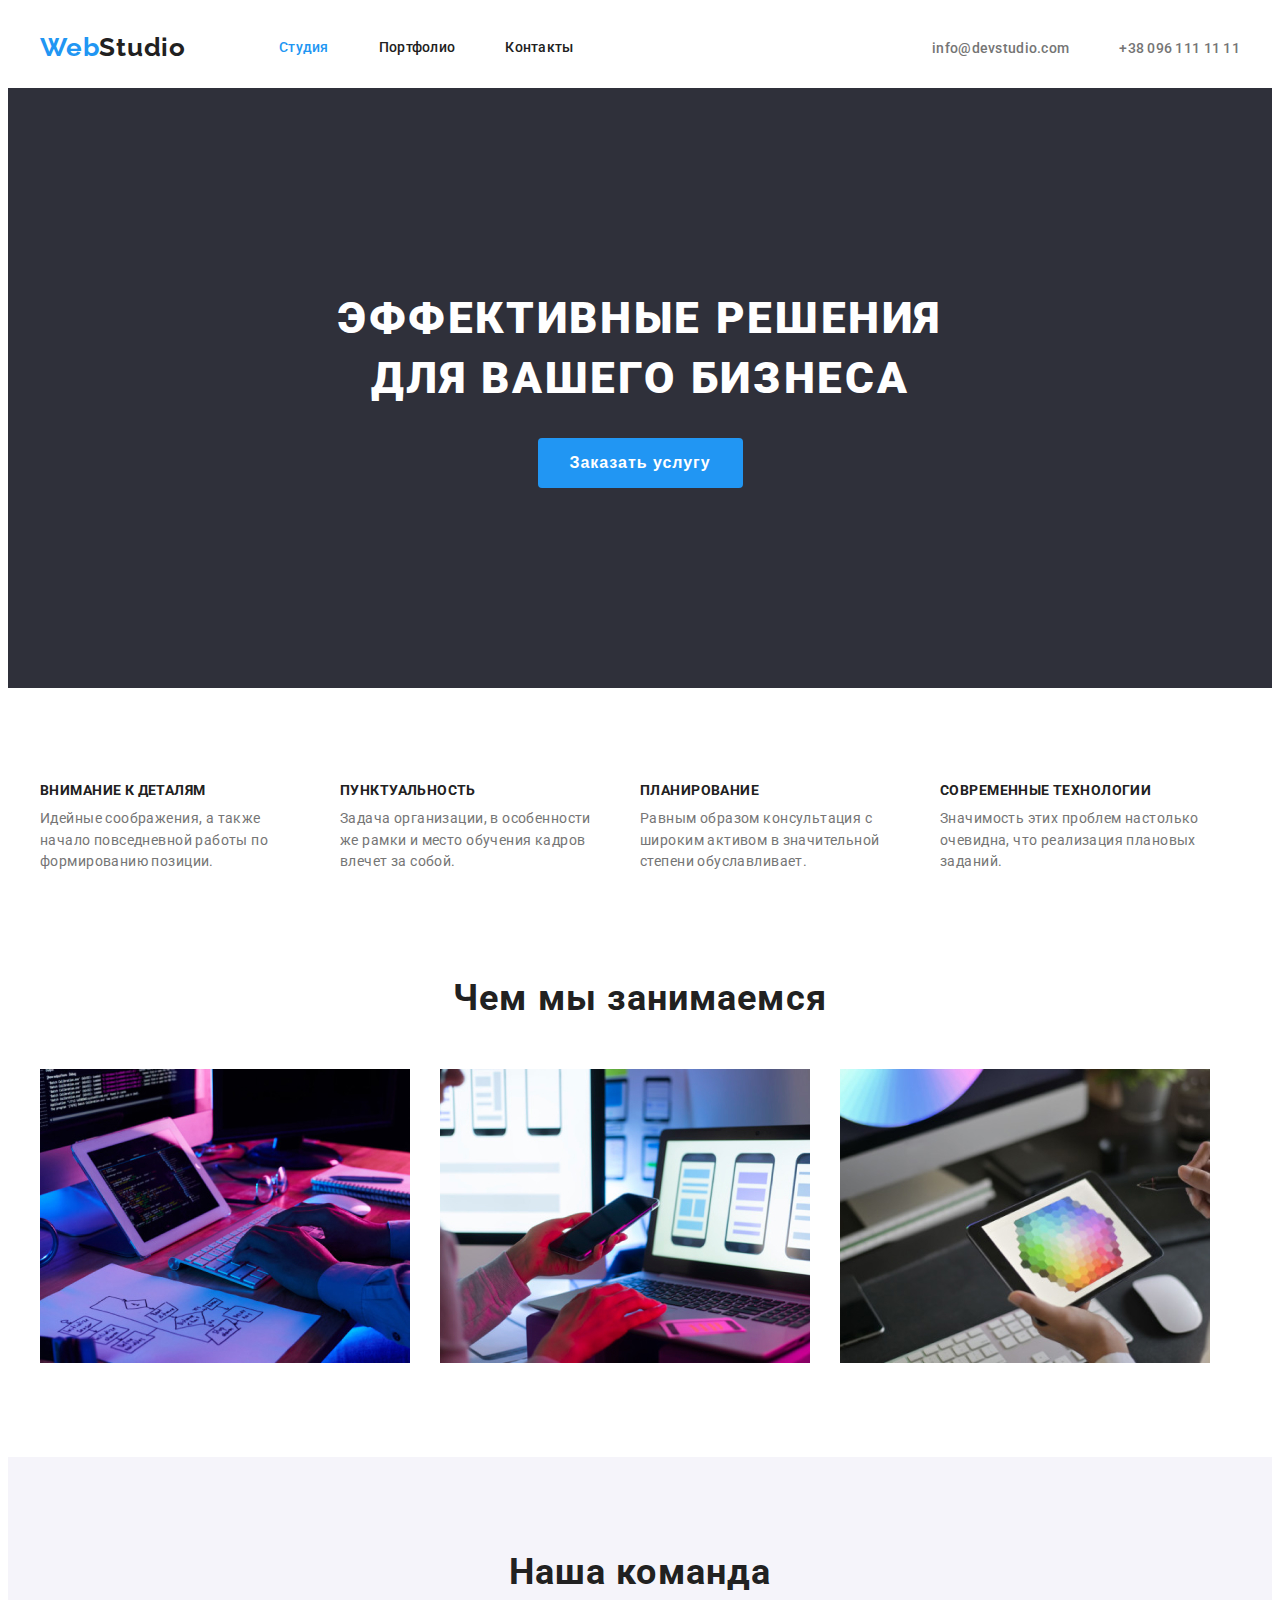
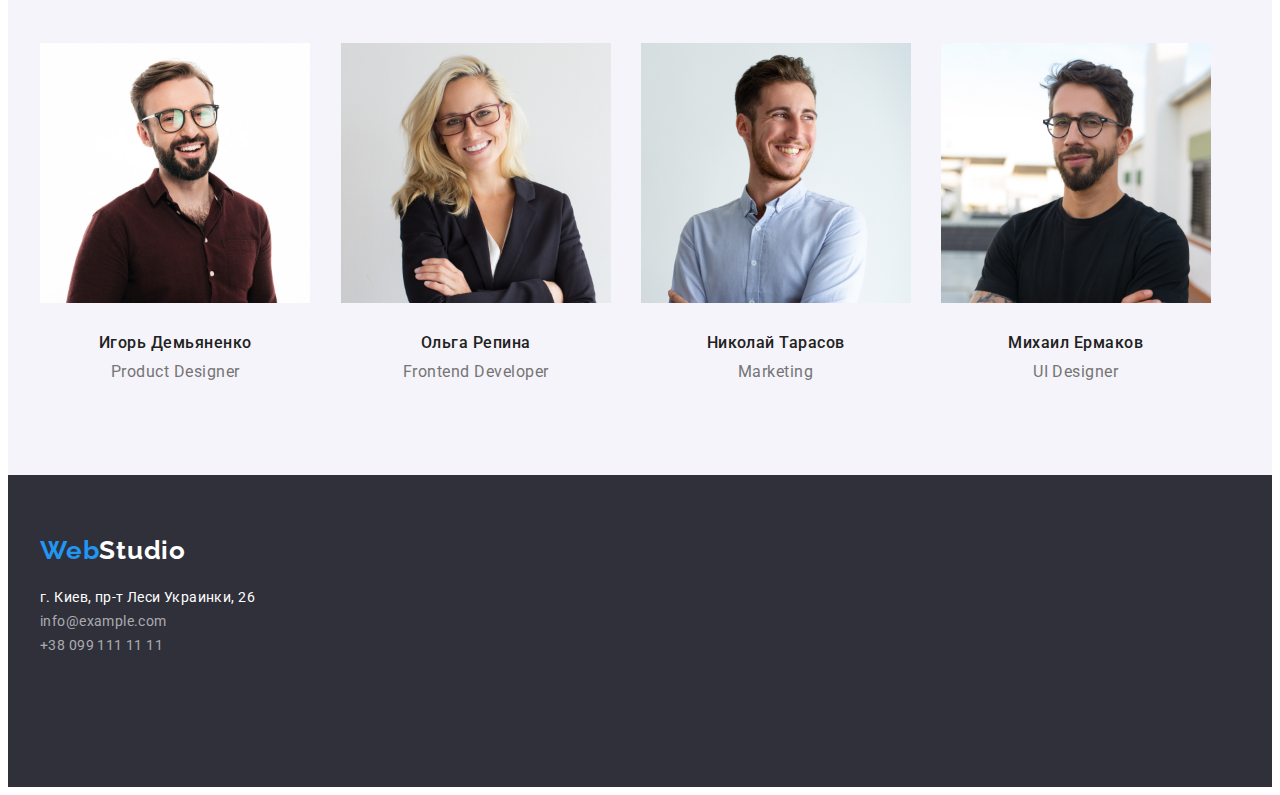
==== index.html @ c2d35699 "Файлы 3 работы" ====
<!DOCTYPE html>
<html lang="ru">
<head>
    <meta charset="UTF-8">
    <meta name="viewport" content="width=device-width, initial-scale=1.0">
    <title>Web-Studio</title>
    <link rel="preconnect" href="https://fonts.gstatic.com">
    <link href="https://fonts.googleapis.com/css2?family=Raleway:wght@700&family=Roboto:wght@400;500;700;900&display=swap"
        rel="stylesheet">
    <link rel="stylesheet" href="https://cdnjs.cloudflare.com/ajax/libs/modern-normalize/1.0.0/modern-normalize.min.css"
            integrity="sha512-ISS7cAi1PEhQ8jnbJpJZMd29NlhNj4AWYyLOSp2CE/CsHxTCu+r+t0D2yoJudVrd0/8fTVPUVDzY5Tvli75u/g=="
            crossorigin="anonymous" />
        <link rel="stylesheet" href="./css/common.css">
    <link rel="stylesheet" href="./css/styles.css"/>
    </head>
<body>
    <!--Шапка-->
    <header class="header" >       
        <div class="container">
            <nav class="navigation">
                <a class="logo-color" href="./index.html">Web<span class="logo-header">Studio</span>
                </a>
                <ul class="site-nav list">
                    <li class="site-nav-item">
                        <a href="./index.html" class="site-nav-link current">Студия</a></li>
                    <li class="site-nav-item">
                        <a href="./portfolio.html" class="site-nav-link">Портфолио</a></li>
                    <li class="site-nav-item">
                        <a href="#" class="site-nav-link">Контакты</a></li>
                </ul>
                <ul class="contacts list">
                    <li class="contact-item"><a class="contacts-mail" href="mailto:info@devstudio.com">info@devstudio.com</a></li>
                    <li class="contact-item"><a class="contacts-tel" href="tel:+380961111111">+38 096 111 11 11</a></li>
                </ul>
            </nav>
        </div>
    </header>
    <main>
    <!--Герой-->
    <section class="hero">
        <div class="container">
        <h1 class="hero-title">Эффективные решения для вашего бизнеса</h1>
        <button class="hero-button">Заказать услугу</button>
        </div>
            </section>
            <!--Особенности-->
           <section class="features">
                <div class="container">
                <ul class="features-items list">
                    <li class="features-items-link">
                        <h2 class="features-link-title">Внимание к деталям</h2>                        
                        <p class="features-link-text">Идейные соображения, а также начало повседневной работы по формированию позиции.</p>
                    </li>
                    <li class="features-items-link">
                        <h2 class="features-link-title">Пунктуальность</h2>
                        <p class="features-link-text">Задача организации, в особенности же рамки и место обучения кадров влечет за собой.</p>
                    </li>
                    <li class="features-items-link">
                        <h2 class="features-link-title">Планирование</h2>
                        <p class="features-link-text">Равным образом консультация с широким активом в значительной степени обуславливает.</p>
                    </li>
                    <li class="features-items-link">
                        <h2 class="features-link-title">Современные технологии</h2>
                        <p class="features-link-text">Значимость этих проблем настолько очевидна, что реализация плановых заданий.</p>
                    </li>
                </ul>
                </div>
           </section>
           <!--Чем занимаемся-->
           <section class="work">
            <div class="container">
            <h3 class="work-title">Чем мы занимаемся</h3>
            <ul class="work-items list">
                <li class="work-link">
                    <img src="./images/comp1.jpg" alt="Создание сайтов" width="370" height="294"></li>
                <li class="work-link">
                    <img src="./images/comp2.jpg" alt="Разработка мобильных приложений" width="370" height="294"></li>
                <li class="work-link">
                    <img src="./images/comp3.jpg" alt="Дизайн сайтов" width="370" height="294"></li>
            </ul>
            </div>
           </section>
           <!--Наша команда-->
           <section class="team">
            <div class="container">
               <h3 class="team-title">Наша команда</h3>
               <ul class="team-items list">
                   <li class="team-link">
                       <img src="./images/product-designer.jpg" alt="Игорь Демьяненко" width="270" height="260">
                       <h4 class="team-name">Игорь Демьяненко</h4>
                        <p class="team-position">Product Designer</p>
                    </li>
                    <li class="team-link">
                       <img src="./images/frontend-developer.jpg" alt="Ольга Репина" width="270" height="260">
                       <h4 class="team-name">Ольга Репина</h4>
                        <p class="team-position">Frontend Developer</p>
                    </li>
                    <li class="team-link">
                       <img src="./images/marketing.jpg" alt="Николай Тарасов" width="270" height="260">
                       <h4 class="team-name">Николай Тарасов</h4>
                        <p class="team-position">Marketing</p>
                    </li>
                    <li class="team-link">
                       <img src="./images/ui-designer.jpg" alt="Михаил Ермаков" width="270" height="260">
                       <h4 class="team-name">Михаил Ермаков</h4>
                        <p class="team-position">UI Designer</p>
                    </li>
               </ul>
            </div>
           </section>
        </main>
           <!--Подвал-->
           <footer class="footer-section">
            <div class="container">
                <a class="logo-color" href="./index.html">Web<span class="logo-footer">Studio</span>
                </a>
               <!--Контакты-->
              <address class="contacts-footer">
                <ul class="contacts-footer-list list">
                    <li><a class="contacts-footer-link" href="https://goo.gl/maps/oXFUqeDzzRubqZXH6" target="_blank" rel="noopener noreferrer">г. Киев, пр-т Леси Украинки, 26</a></li>
                    <li><a class="contacts-footer-mail" href="mailto:info@example.com">info@example.com</a></li>
                    <li><a class="contacts-footer-tel" href="tel:+380991111111">+38 099 111 11 11</a></li>
                </ul>
              </address>
            </div>
           </footer>
</body>
</html>
---- css/common.css ----
:root {
  --secondary-font: "Raleway", sans-serif;
  --accent-color: #2196f3;
  --secondary-color: #ffffff;
}
body {
  font-family: "Roboto", sans-serif;
  background-color: #ffffff;
  color: #212121;
}
.a {
  text-decoration: none;
}
ul {
  margin: 0;
  padding: 0;
  list-style: none;
}
h1,
h2,
h3,
h4,
h5,
h6 {
  margin: 0;
}
p {
  margin: 0;
}
img {
  display: block;
}
/* =====components===== */
.site-nav-link:hover,
.site-nav-link:focus,
.contacts-mail:hover,
.contacts-tel:hover,
.contacts-footer-mail:hover,
.contacts-footer-mail:focus,
.contacts-footer-tel:hover,
.contacts-footer-tel:focus,
.contacts-footer-link:hover,
.contacts-footer-link:focus {
  color: var(--accent-color);
  }
.header {
  display: flex;
  align-items: center;
  padding-top: 24px;
  padding-bottom: 25px;
}
.container {
  width: 1200px;
  padding: 0 15px;
  margin: 0 auto;
}
/* =====end-components===== */
/* =====header===== */

.logo-color {
  font-family: var(--secondary-font);
  font-weight: 700;
  font-size: 26px;
  line-height: 1.192;
  letter-spacing: 0.03em;
  color: var(--accent-color);
  text-decoration: none;
}
.logo-header {
  color: #212121;
}
.contacts-mail,
.contacts-tel {
  font-weight: 500;
  font-size: 14px;
  line-height: 1.143;
  letter-spacing: 0.02em;
  color: #757575;
  text-decoration: none;
}
/* =====end-header===== */

/* =====footer===== */
.footer-section {
  background-color: #2f303a;
  padding-top: 60px;
  padding-bottom: 60px;
}
.logo-footer {
  color: var(--secondary-color);
  width: 145px;
}
.site-nav-link {
  color: #212121;
}
.contacts-footer-list {
  padding-top: 20px;
  padding-bottom: 60px;
  width: 231px;
  height: 81px;
  font-weight: 400;
  font-size: 14px;
  line-height: 1.714;
  letter-spacing: 0.03em;
  font-style: normal;
}
.contacts-footer-link {
  color: var(--secondary-color);
  text-decoration: none;
}
.contacts-footer-mail,
.contacts-footer-tel {
  color: rgba(255, 255, 255, 0.6);
  text-decoration: none;
}
/* =====end-footer===== */
---- css/styles.css ----
:root {
  --secondary-color: #ffffff;
  --bg-color: #2196f3;
  --text-color: #757575;
}
/* =====maim page===== */
/* =====header====== */
.header .logo-color {
  margin-right: 93px;
}
.header .contacts {
  display: flex;
  margin-left: auto;
}
.navigation {
  display: flex;
  align-items: center;
}
.site-nav {
  display: flex;
}
.site-nav-item:not(:last-child) {
  margin-right: 50px;
}
.contact-item:not(:last-child) {
  margin-right: 50px;
}
.site-nav-link {
  display: block;
  font-weight: 500;
  font-size: 14px;
  line-height: 1.143;
  letter-spacing: 0.02em;
  text-decoration: none;
}
/* =====end-header====== */
/* =====hero===== */
.hero {
  min-height: 600px;

  display: flex;
  justify-content: center;
  align-items: center;

  text-align: center;
  background-color: #2f303a;
}
.hero-title {
  width: 696px;
  margin: auto;
  font-weight: 900;
  font-size: 44px;
  line-height: 1.364;
  letter-spacing: 0.06em;
  text-transform: uppercase;
  color: var(--secondary-color);
}
.hero-button {
  display: block;
  margin-top: 30px;
  margin-left: auto;
  margin-right: auto;
  min-width: 200px;
  border: none;
  border-radius: 4px;
  font-weight: 700;
  font-size: 16px;
  line-height: 1.875;
  letter-spacing: 0.06em;
  background-color: #2196f3;
  color: var(--secondary-color);
  cursor: pointer;
  padding: 10px 32px;
}
/* =====end-hero===== */
/* =====section-features===== */
.features-items {
  display: flex;
}
.features-items-link {
  width: 270px;
  height: 101px;
}
.features-items-link:not(:last-child) {
  margin-right: 30px;
}
.features-link-title {
  font-weight: 700;
  font-size: 14px;
  line-height: 1.172;
  letter-spacing: 0.03em;
  text-transform: uppercase;
}
.features-link-text {
  padding-top: 10px;
  font-weight: 400;
  font-size: 14px;
  line-height: 1.52;
  letter-spacing: 0.03em;
  color: var(--text-color);
}
.features {
  padding-bottom: 94px;
  padding-top: 94px;
  min-height: 101px;
}
/* =====end-section-features===== */
/* =====section-work===== */
.work {
  display: flex;
  padding-bottom: 94px;
}
.work-items {
  display: flex;
}
.work-link:not(:last-child) {
  margin-right: 30px;
}
.work-title,
.team-title {
  padding-bottom: 50px;
  font-weight: 700;
  font-size: 36px;
  line-height: 1.167;
  text-align: center;
  letter-spacing: 0.03em;
}
/* =====end-section-work */
/* =====section-team===== */
.team {
  display: flex;
  padding-top: 94px;
  padding-bottom: 94px;

  background-color: #f5f4fa;
}
.team-name {
  padding: 30px 59px 10px;
  font-weight: 500;
  font-size: 16px;
  line-height: 1.188;
  text-align: center;
  letter-spacing: 0.03em;
}
.team-items {
  display: flex;
}
.team-link:not(:last-child) {
  margin-right: 30px;
}
.team-position {
  font-weight: 400;
  font-size: 16px;
  line-height: 1.188;
  text-align: center;
  letter-spacing: 0.03em;
  color: var(--text-color);
}
/* =====end-section-team===== */
/* =====end main page===== */
/* =====portfolio page===== */
/* =====portfolio===== */
.portfolio {
  display: flex;
  align-items: center;
  margin-top: 94px;
  margin-bottom: 94px;
}
.gallery-name {
  display: none;
}
.nav-gallery {
  margin-bottom: 50px;
  display: flex;
  justify-content: center;
}
.nav-gallery-items {
  display: flex;
}
.nav-gallery-link {
  display: flex;
}
.nav-gallery-link:not(:last-child) {
  margin-right: 8px;
}
.btn-gallery {
  display: block;
  border: none;
  border-radius: 4px;
  padding: 12px 22px;

  font-weight: 500;
  font-size: 16px;
  line-height: 1.625px;
  text-align: center;
  letter-spacing: 0.03em;
  background-color: #f5f4fa;
}
.btn-gallery:hover,
.btn-gallery:focus {
  background-color: #2196f3;
  color: var(--secondary-color);
}
/* =====end-portfolio===== */
/* =====filtrs===== */
.filter {
  display: flex;
  flex-wrap: wrap;
}
.filter-item {
  width: 370px;
  margin-right: 30px;
  margin-bottom: 30px;
  border: 1px solid #eeeeee;
}
.filter-item:nth-child(3n) {
  margin-right: 0;
}
.filter-item:nth-last-child(-n + 3) {
  margin-bottom: 0;
}
.filter-title {
  min-width: 322px;
  height: 36px;
  padding: 20px 24px;
  font-weight: 700;
  font-size: 18px;
  line-height: 2;
  letter-spacing: 0.06em;
}
.filter-btn-text {
  width: 322px;
  padding: 20px 24px;
  font-weight: 400;
  font-size: 16px;
  line-height: 1.875;
  letter-spacing: 0.03em;
  color: var(--text-color);
}
/* =====end-filtrs===== */
/* =====end portfolio page===== */
.site-nav .current {
  color: var(--accent-color);
}
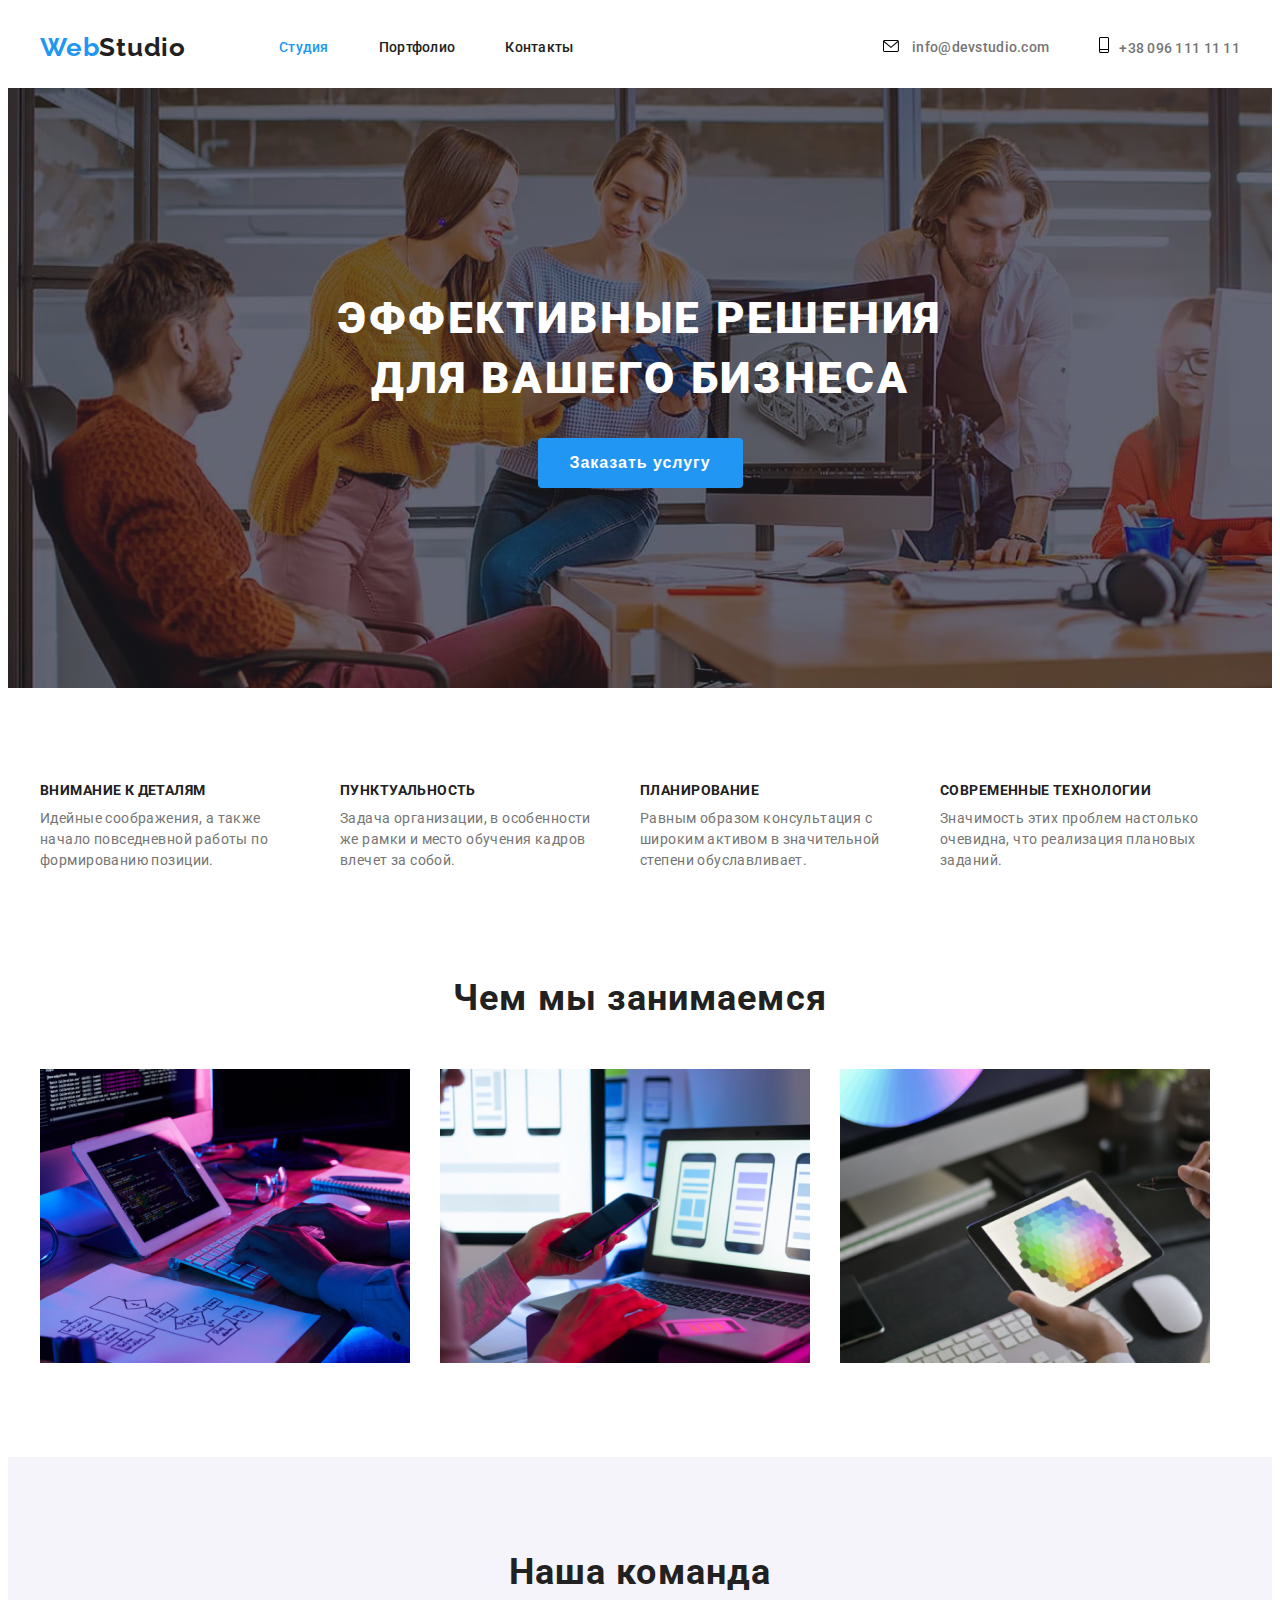
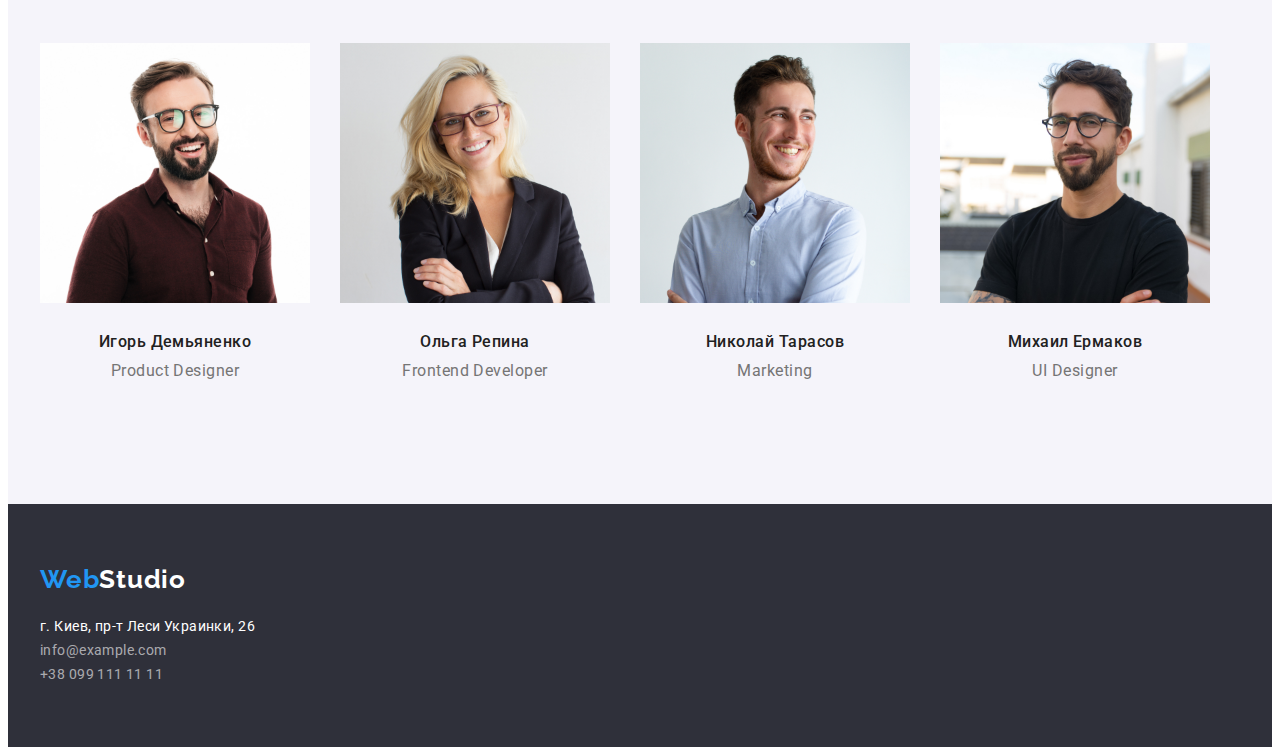
==== commit 3dd185ba: "Оформление Героя и Шапки" ====
--- a/index.html
+++ b/index.html
@@ -29,8 +29,13 @@
                         <a href="#" class="site-nav-link">Контакты</a></li>
                 </ul>
                 <ul class="contacts list">
-                    <li class="contact-item"><a class="contacts-mail" href="mailto:info@devstudio.com">info@devstudio.com</a></li>
-                    <li class="contact-item"><a class="contacts-tel" href="tel:+380961111111">+38 096 111 11 11</a></li>
+                    
+                    <li class="contact-item"> <a class="contacts-mail" href="mailto:info@devstudio.com"> <svg class="mail-icon" width="16" height="12">
+                        <use href="./images/sprite.svg#icon-letter"></use>
+                    </svg> info@devstudio.com</a></li>
+                    <li class="contact-item"><a class="contacts-tel" href="tel:+380961111111"><svg class="tel-icon" width="10" height="16">
+                        <use href="./images/sprite.svg#icon-smartphone"></use>
+                    </svg>+38 096 111 11 11</a></li>
                 </ul>
             </nav>
         </div>
--- a/css/common.css
+++ b/css/common.css
@@ -42,7 +42,7 @@
 .contacts-footer-link:hover,
 .contacts-footer-link:focus {
   color: var(--accent-color);
-  }
+}
 .header {
   display: flex;
   align-items: center;
@@ -54,6 +54,19 @@
   padding: 0 15px;
   margin: 0 auto;
 }
+.site-nav .current {
+  color: var(--accent-color);
+}
+.mail-icon,
+.tel-icon {
+  margin-right: 10px;
+}
+.contacts-mail:hover .mail-icon,
+.contacts-mail:focus .mail-icon,
+.contacts-tel:hover .tel-icon,
+.contacts-tel:focus .tel-icon {
+  fill: currentColor;
+}
 /* =====end-components===== */
 /* =====header===== */
 
@@ -61,7 +74,7 @@
   font-family: var(--secondary-font);
   font-weight: 700;
   font-size: 26px;
-  line-height: 1.192;
+  line-height: 1.174;
   letter-spacing: 0.03em;
   color: var(--accent-color);
   text-decoration: none;
@@ -73,7 +86,7 @@
 .contacts-tel {
   font-weight: 500;
   font-size: 14px;
-  line-height: 1.143;
+  line-height: 1.172;
   letter-spacing: 0.02em;
   color: #757575;
   text-decoration: none;
@@ -95,9 +108,7 @@
 }
 .contacts-footer-list {
   padding-top: 20px;
-  padding-bottom: 60px;
-  width: 231px;
-  height: 81px;
+  max-width: 231px;
   font-weight: 400;
   font-size: 14px;
   line-height: 1.714;
--- a/css/styles.css
+++ b/css/styles.css
@@ -29,25 +29,33 @@
   display: block;
   font-weight: 500;
   font-size: 14px;
-  line-height: 1.143;
+  line-height: 1.172;
   letter-spacing: 0.02em;
   text-decoration: none;
 }
 /* =====end-header====== */
 /* =====hero===== */
 .hero {
-  min-height: 600px;
-
   display: flex;
   justify-content: center;
   align-items: center;
 
   text-align: center;
+
   background-color: #2f303a;
+  background-image: linear-gradient(
+      rgba(47, 48, 58, 0.4),
+      rgba(47, 48, 58, 0.4)
+    ),
+    url("../images/hero.jpg");
+  background-repeat: no-repeat;
+  background-size: cover;
 }
 .hero-title {
   width: 696px;
-  margin: auto;
+  margin-top: 200px;
+  margin-left: auto;
+  margin-right: auto;
   font-weight: 900;
   font-size: 44px;
   line-height: 1.364;
@@ -58,6 +66,7 @@
 .hero-button {
   display: block;
   margin-top: 30px;
+  margin-bottom: 200px;
   margin-left: auto;
   margin-right: auto;
   min-width: 200px;
@@ -118,10 +127,10 @@
 }
 .work-title,
 .team-title {
-  padding-bottom: 50px;
+  margin-bottom: 50px;
   font-weight: 700;
   font-size: 36px;
-  line-height: 1.167;
+  line-height: 1.172;
   text-align: center;
   letter-spacing: 0.03em;
 }
@@ -135,10 +144,11 @@
   background-color: #f5f4fa;
 }
 .team-name {
-  padding: 30px 59px 10px;
+  padding-top: 30px;
+  padding-bottom: 10px;
   font-weight: 500;
   font-size: 16px;
-  line-height: 1.188;
+  line-height: 1.172;
   text-align: center;
   letter-spacing: 0.03em;
 }
@@ -149,9 +159,10 @@
   margin-right: 30px;
 }
 .team-position {
+  padding-bottom: 30px;
   font-weight: 400;
   font-size: 16px;
-  line-height: 1.188;
+  line-height: 1.172;
   text-align: center;
   letter-spacing: 0.03em;
   color: var(--text-color);
@@ -170,12 +181,13 @@
   display: none;
 }
 .nav-gallery {
-  margin-bottom: 50px;
+  margin-bottom: 34px;
   display: flex;
   justify-content: center;
 }
 .nav-gallery-items {
   display: flex;
+  padding-bottom: 16px;
 }
 .nav-gallery-link {
   display: flex;
@@ -187,7 +199,8 @@
   display: block;
   border: none;
   border-radius: 4px;
-  padding: 12px 22px;
+  padding: 6px 22px;
+  min-height: 38px;
 
   font-weight: 500;
   font-size: 16px;
@@ -220,17 +233,19 @@
   margin-bottom: 0;
 }
 .filter-title {
-  min-width: 322px;
-  height: 36px;
-  padding: 20px 24px;
+  margin-left: 24px;
+  margin-right: 24px;
+  margin-top: 20px;
+  margin-bottom: 4px;
   font-weight: 700;
   font-size: 18px;
   line-height: 2;
   letter-spacing: 0.06em;
 }
 .filter-btn-text {
-  width: 322px;
-  padding: 20px 24px;
+  margin-left: 24px;
+  margin-right: 24px;
+  margin-bottom: 20px;
   font-weight: 400;
   font-size: 16px;
   line-height: 1.875;
@@ -239,6 +254,3 @@
 }
 /* =====end-filtrs===== */
 /* =====end portfolio page===== */
-.site-nav .current {
-  color: var(--accent-color);
-}
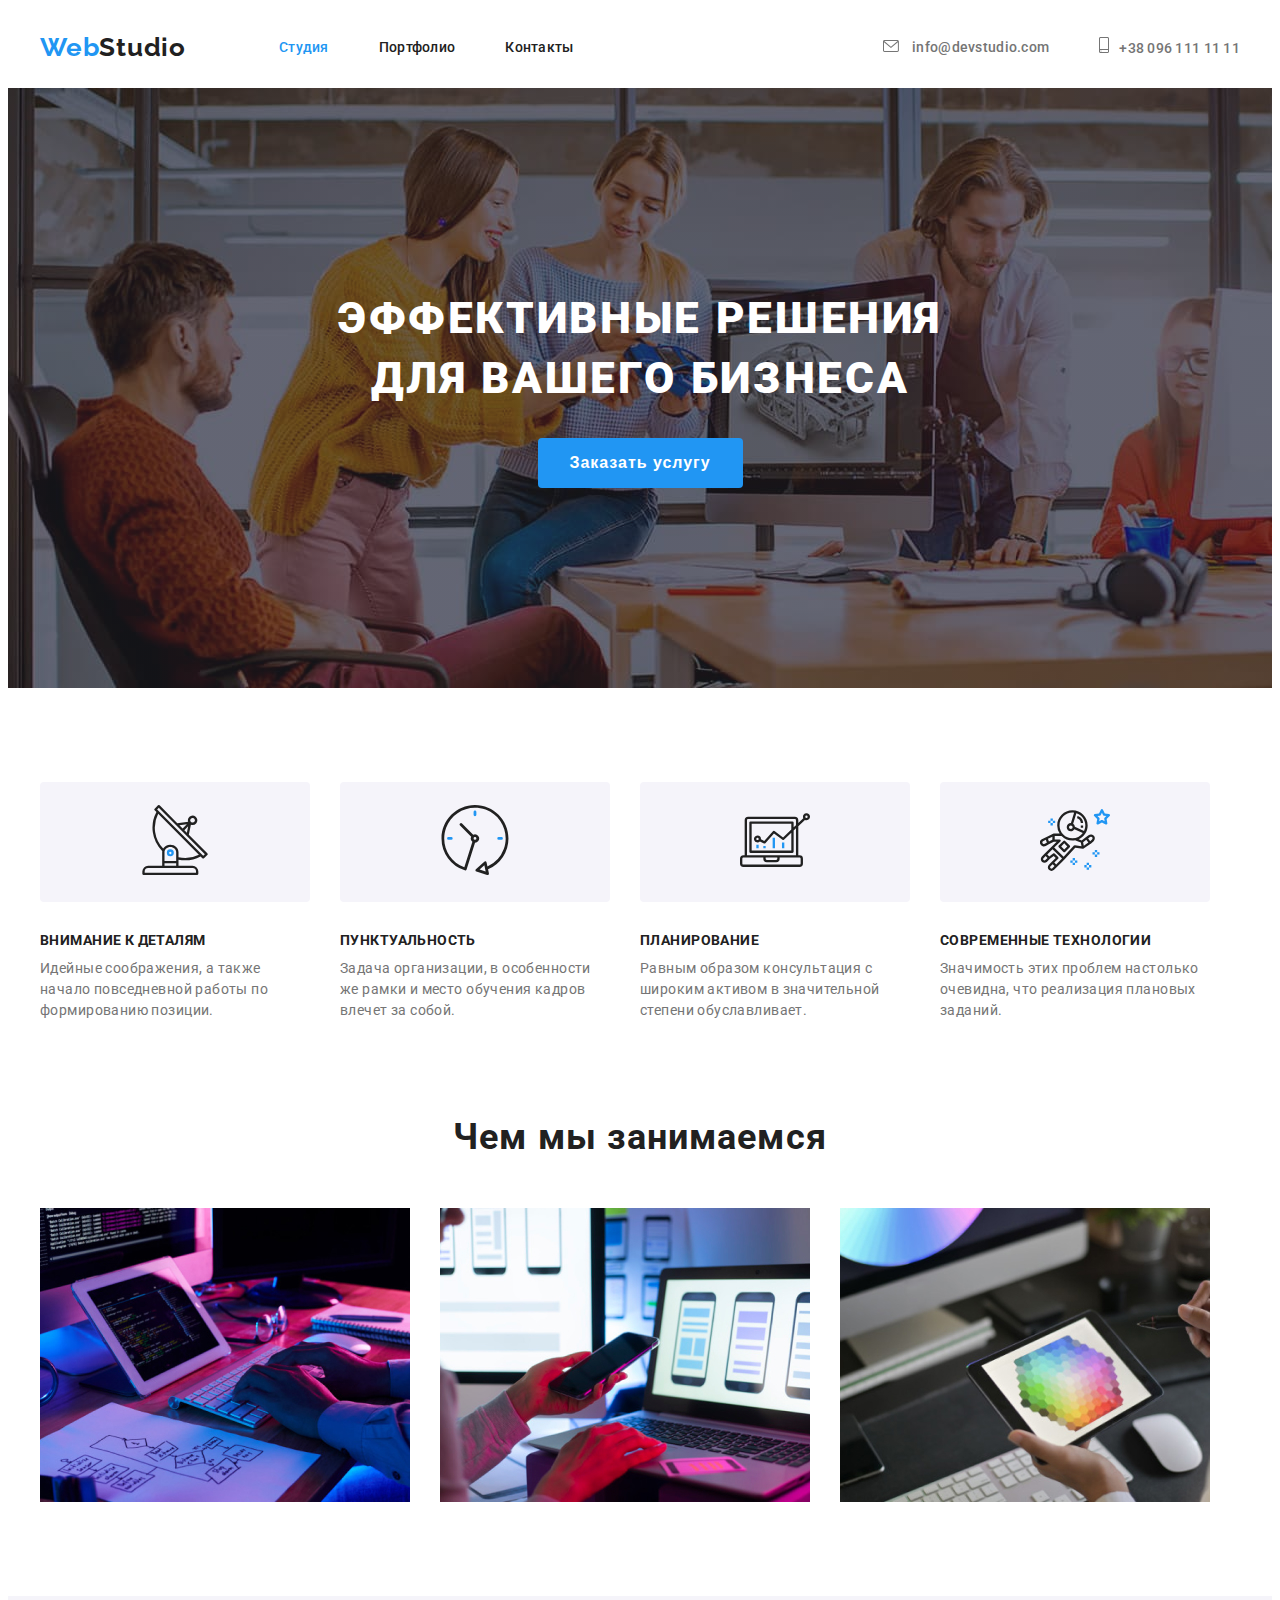
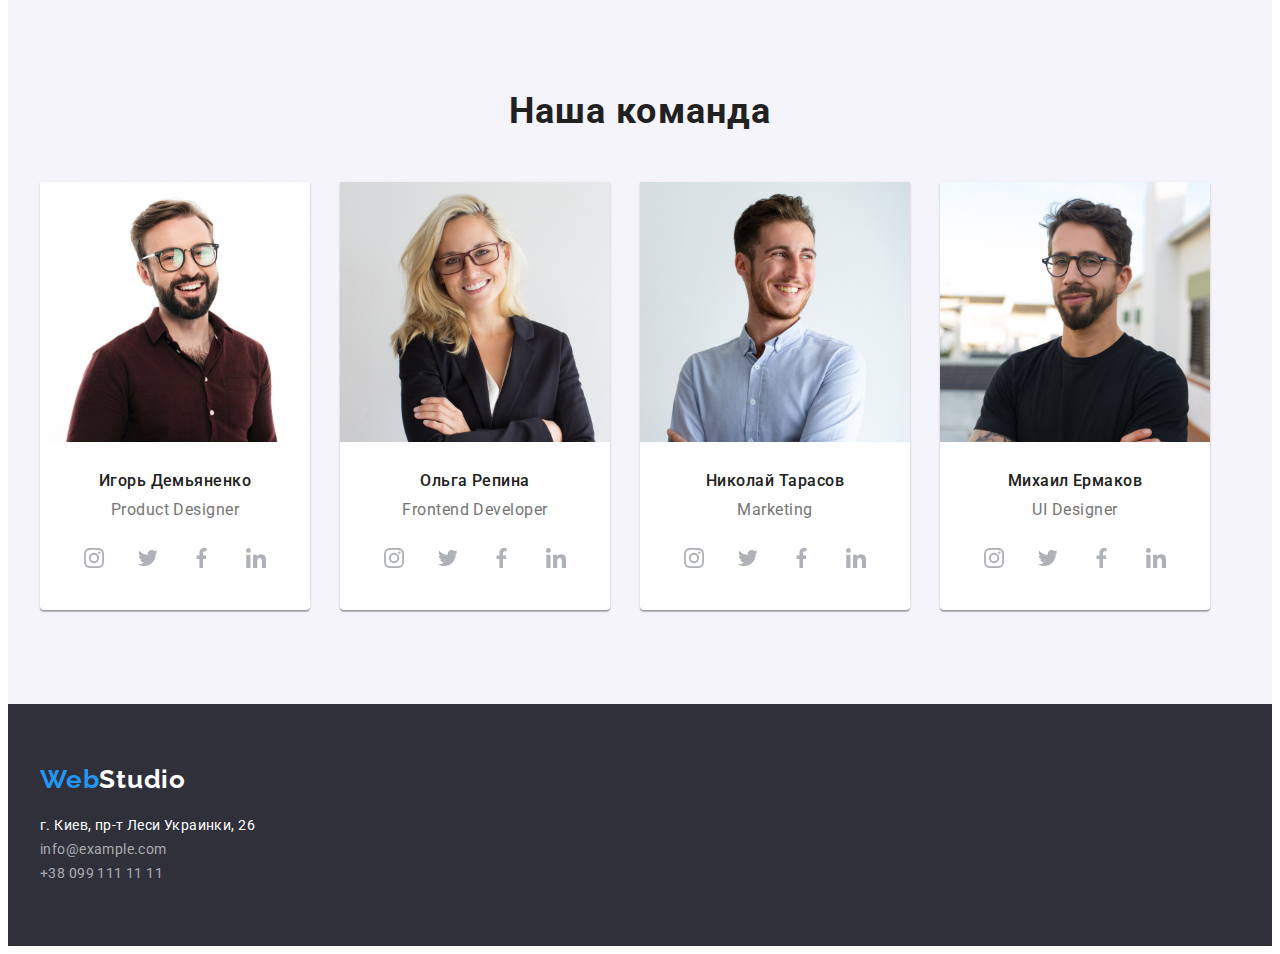
==== commit 88fbab06: "Добавлено оформление команды" ====
--- a/index.html
+++ b/index.html
@@ -53,18 +53,30 @@
                 <div class="container">
                 <ul class="features-items list">
                     <li class="features-items-link">
+                        <div class="features-bg"><a href="#"><svg class="antenna" width="70" height="70">
+                            <use href="./images/sprite.svg#icon-antenna"></svg> </a></div>
                         <h2 class="features-link-title">Внимание к деталям</h2>                        
                         <p class="features-link-text">Идейные соображения, а также начало повседневной работы по формированию позиции.</p>
-                    </li>
-                    <li class="features-items-link">
+                    
+                    </li>
+                    <li class="features-items-link">
+                        <div class="features-bg"><a href="#"><svg class="clock" width="70" height="70">
+                                    <use href="./images/sprite.svg#icon-clock">
+                                </svg> </a></div>
                         <h2 class="features-link-title">Пунктуальность</h2>
                         <p class="features-link-text">Задача организации, в особенности же рамки и место обучения кадров влечет за собой.</p>
                     </li>
                     <li class="features-items-link">
+                        <div class="features-bg"><a href="#"><svg class="diagram" width="70" height="70">
+                                    <use href="./images/sprite.svg#icon-diagram">
+                                </svg> </a></div>
                         <h2 class="features-link-title">Планирование</h2>
                         <p class="features-link-text">Равным образом консультация с широким активом в значительной степени обуславливает.</p>
                     </li>
                     <li class="features-items-link">
+                        <div class="features-bg"><a href="#"><svg class="astronaut" width="70" height="70">
+                                    <use href="./images/sprite.svg#icon-astronaut">
+                                </svg> </a></div>
                         <h2 class="features-link-title">Современные технологии</h2>
                         <p class="features-link-text">Значимость этих проблем настолько очевидна, что реализация плановых заданий.</p>
                     </li>
@@ -91,29 +103,126 @@
                <h3 class="team-title">Наша команда</h3>
                <ul class="team-items list">
                    <li class="team-link">
+                       <div class="team-card">
                        <img src="./images/product-designer.jpg" alt="Игорь Демьяненко" width="270" height="260">
                        <h4 class="team-name">Игорь Демьяненко</h4>
                         <p class="team-position">Product Designer</p>
+                        <ul class="social-list list">
+                            <li class="social-list-item">
+                                <a class="social-list-link" href="#"><svg class="icon" width="20" height="20">
+                                    <use href="./images/sprite.svg#icon-instagram">
+                                </svg></a>
+                                </li>
+                                <li class="social-list-item">
+                                <a class="social-list-link" href="#"><svg class="icon" width="20" height="20">
+                                    <use href="./images/sprite.svg#icon-twitter">
+                                </svg></a>
+                            </li>
+                            <li class="social-list-item">
+                                <a class="social-list-link" href="#"><svg class="icon" width="20" height="20">
+                                    <use href="./images/sprite.svg#icon-facebook">
+                                </svg></a>
+                            </li>
+                            <li class="social-list-item">
+                                <a class="social-list-link" href="#"><svg class="icon" width="20" height="20">
+                                    <use href="./images/sprite.svg#icon-linkedin">
+                                </svg></a>
+                                                        </li> 
+                        </ul></div>
                     </li>
                     <li class="team-link">
+                        <div class="team-card">
                        <img src="./images/frontend-developer.jpg" alt="Ольга Репина" width="270" height="260">
                        <h4 class="team-name">Ольга Репина</h4>
                         <p class="team-position">Frontend Developer</p>
-                    </li>
+                        <ul class="social-list list">
+                            <li class="social-list-item">
+                                <a class="social-list-link" href="#"><svg class="icon" width="20" height="20">
+                                        <use href="./images/sprite.svg#icon-instagram">
+                                    </svg></a>
+                            </li>
+                            <li class="social-list-item">
+                                <a class="social-list-link" href="#"><svg class="icon" width="20" height="20">
+                                        <use href="./images/sprite.svg#icon-twitter">
+                                    </svg></a>
+                            </li>
+                            <li class="social-list-item">
+                                <a class="social-list-link" href="#"><svg class="icon" width="20" height="20">
+                                        <use href="./images/sprite.svg#icon-facebook">
+                                    </svg></a>
+                            </li>
+                            <li class="social-list-item">
+                                <a class="social-list-link" href="#"><svg class="icon" width="20" height="20">
+                                        <use href="./images/sprite.svg#icon-linkedin">
+                                    </svg></a>
+                                   
+                            </li>
+                            
+                            </ul> </div>
+                            </li>
                     <li class="team-link">
+                        <div class="team-card">
                        <img src="./images/marketing.jpg" alt="Николай Тарасов" width="270" height="260">
                        <h4 class="team-name">Николай Тарасов</h4>
                         <p class="team-position">Marketing</p>
-                    </li>
+                        <ul class="social-list list">
+                            <li class="social-list-item">
+                                <a class="social-list-link" href="#"><svg class="icon" width="20" height="20">
+                                        <use href="./images/sprite.svg#icon-instagram">
+                                    </svg></a>
+                            </li>
+                            <li class="social-list-item">
+                                <a class="social-list-link" href="#"><svg class="icon" width="20" height="20">
+                                        <use href="./images/sprite.svg#icon-twitter">
+                                    </svg></a>
+                            </li>
+                            <li class="social-list-item">
+                                <a class="social-list-link" href="#"><svg class="icon" width="20" height="20">
+                                        <use href="./images/sprite.svg#icon-facebook">
+                                    </svg></a>
+                            </li>
+                            <li class="social-list-item">
+                                <a class="social-list-link" href="#"><svg class="icon" width="20" height="20">
+                                        <use href="./images/sprite.svg#icon-linkedin">
+                                    </svg></a>
+                                    </li>
+                                    </ul></div>
+                                    </li>
                     <li class="team-link">
+                        <div class="team-card">
                        <img src="./images/ui-designer.jpg" alt="Михаил Ермаков" width="270" height="260">
                        <h4 class="team-name">Михаил Ермаков</h4>
                         <p class="team-position">UI Designer</p>
+                        <ul class="social-list list">
+                            <li class="social-list-item">
+                                <a class="social-list-link" href="#"><svg class="icon" width="20" height="20">
+                                        <use href="./images/sprite.svg#icon-instagram">
+                                    </svg></a>
+                            </li>
+                            <li class="social-list-item">
+                                <a class="social-list-link" href="#"><svg class="icon" width="20" height="20">
+                                        <use href="./images/sprite.svg#icon-twitter">
+                                    </svg></a>
+                            </li>
+                            <li class="social-list-item">
+                                <a class="social-list-link" href="#"><svg class="icon" width="20" height="20">
+                                        <use href="./images/sprite.svg#icon-facebook">
+                                    </svg></a>
+                            </li>
+                            <li class="social-list-item">
+                                <a class="social-list-link" href="#"><svg class="icon" width="20" height="20">
+                                        <use href="./images/sprite.svg#icon-linkedin">
+                                    </svg></a>
+                            </li>
+                        </ul>
+                    </div>
                     </li>
                </ul>
             </div>
            </section>
         </main>
+        <!-- Постоянные клиенты -->
+        <section class="clients"></section>
            <!--Подвал-->
            <footer class="footer-section">
             <div class="container">
--- a/css/common.css
+++ b/css/common.css
@@ -59,6 +59,7 @@
 }
 .mail-icon,
 .tel-icon {
+  fill: #757575;
   margin-right: 10px;
 }
 .contacts-mail:hover .mail-icon,
--- a/css/styles.css
+++ b/css/styles.css
@@ -88,10 +88,18 @@
 }
 .features-items-link {
   width: 270px;
-  height: 101px;
 }
 .features-items-link:not(:last-child) {
   margin-right: 30px;
+}
+.features-bg {
+  display: flex;
+  justify-content: center;
+  align-items: center;
+  min-height: 120px;
+  margin-bottom: 30px;
+  background-color: #f5f4fa;
+  border-radius: 4px;
 }
 .features-link-title {
   font-weight: 700;
@@ -155,11 +163,17 @@
 .team-items {
   display: flex;
 }
+.team-card {
+  background-color: var(--secondary-color);
+  padding-bottom: 30px;
+  box-shadow: 0px 1px 3px rgba(0, 0, 0, 0.12), 0px 1px 1px rgba(0, 0, 0, 0.14),
+    0px 2px 1px rgba(0, 0, 0, 0.2);
+  border-radius: 0px 0px 4px 4px;
+}
 .team-link:not(:last-child) {
   margin-right: 30px;
 }
 .team-position {
-  padding-bottom: 30px;
   font-weight: 400;
   font-size: 16px;
   line-height: 1.172;
@@ -167,7 +181,36 @@
   letter-spacing: 0.03em;
   color: var(--text-color);
 }
+.social-list {
+  display: flex;
+  justify-content: space-between;
+  margin-right: 32px;
+  margin-left: 32px;
+  margin-top: 16px;
+}
+.social-list-link {
+  display: flex;
+  justify-content: center;
+  align-items: center;
+  width: 44px;
+  height: 44px;
+  border-radius: 50%;
+  background-color: var(--secondary-color);
+}
+.social-list .icon {
+  fill: #afb1b8;
+}
+.social-list-link:hover,
+.social-list-link:focus {
+  background-color: var(--bg-color);
+}
+.social-list-link:hover .icon,
+.social-list-link:focus .icon {
+  fill: var(--secondary-color);
+}
 /* =====end-section-team===== */
+/* =====section-clients===== */
+/* ===== end-section-clients===== */
 /* =====end main page===== */
 /* =====portfolio page===== */
 /* =====portfolio===== */
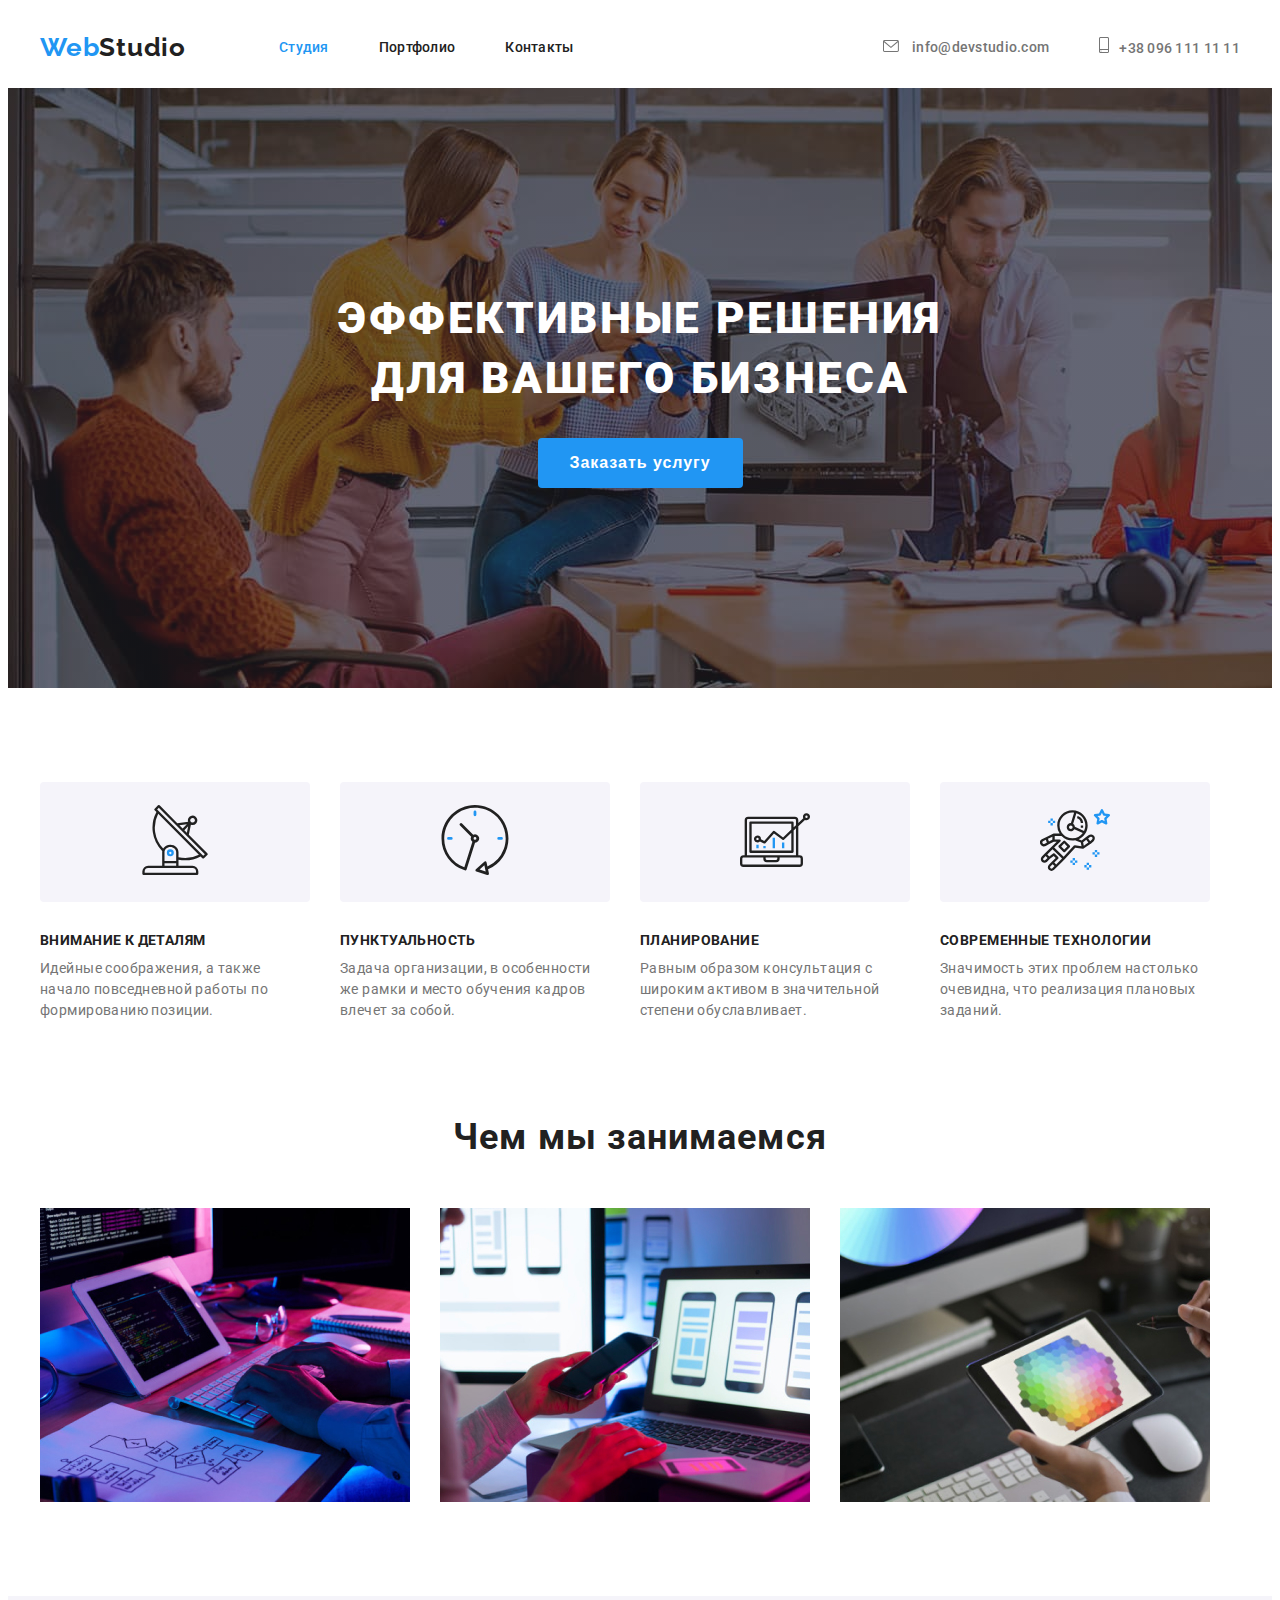
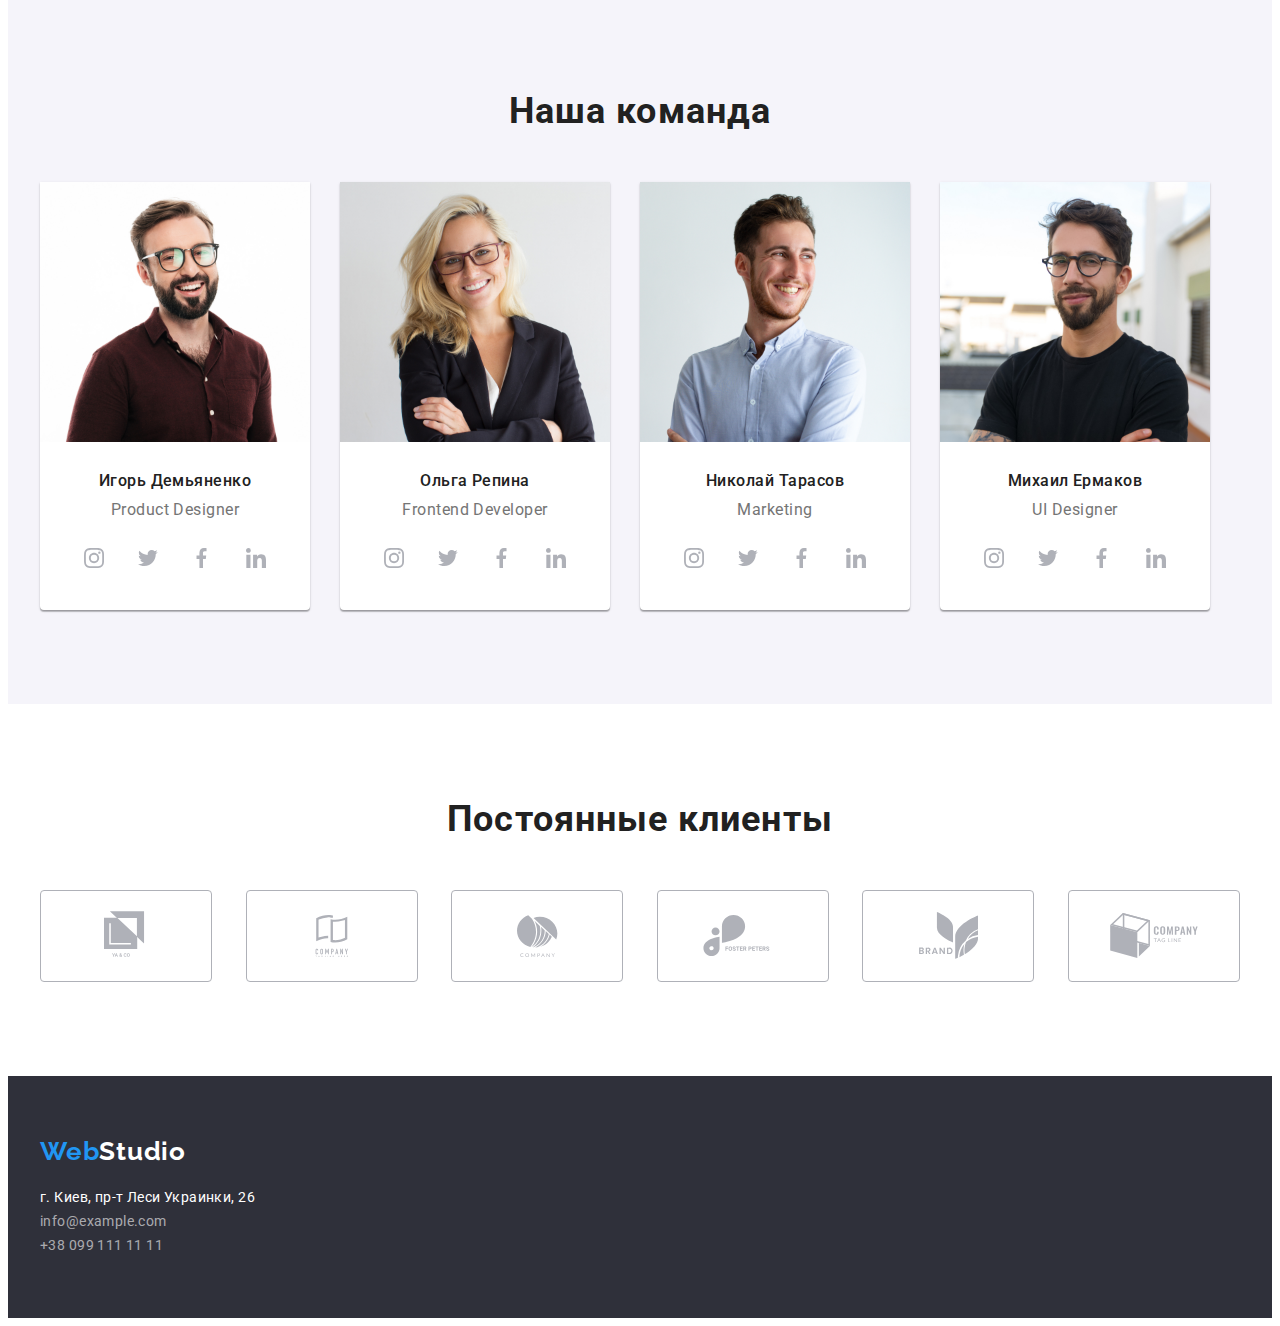
==== commit 3198c238: "Оформление Постоянные клиенты" ====
--- a/index.html
+++ b/index.html
@@ -53,29 +53,28 @@
                 <div class="container">
                 <ul class="features-items list">
                     <li class="features-items-link">
-                        <div class="features-bg"><a href="#"><svg class="antenna" width="70" height="70">
-                            <use href="./images/sprite.svg#icon-antenna"></svg> </a></div>
+                        <div class="features-bg"><a href="#"> <svg class="antenna" width="70" height="70">
+                            <use href="./images/sprite.svg#icon-antenna"> </use></svg> </a></div>
                         <h2 class="features-link-title">Внимание к деталям</h2>                        
                         <p class="features-link-text">Идейные соображения, а также начало повседневной работы по формированию позиции.</p>
                     
                     </li>
                     <li class="features-items-link">
-                        <div class="features-bg"><a href="#"><svg class="clock" width="70" height="70">
-                                    <use href="./images/sprite.svg#icon-clock">
-                                </svg> </a></div>
+                        <div class="features-bg"><a href="#"> <svg class="clock" width="70" height="70">
+                                    <use href="./images/sprite.svg#icon-clock"></use>             </svg> </a></div>
                         <h2 class="features-link-title">Пунктуальность</h2>
                         <p class="features-link-text">Задача организации, в особенности же рамки и место обучения кадров влечет за собой.</p>
                     </li>
                     <li class="features-items-link">
                         <div class="features-bg"><a href="#"><svg class="diagram" width="70" height="70">
-                                    <use href="./images/sprite.svg#icon-diagram">
+                                    <use href="./images/sprite.svg#icon-diagram"> </use>
                                 </svg> </a></div>
                         <h2 class="features-link-title">Планирование</h2>
                         <p class="features-link-text">Равным образом консультация с широким активом в значительной степени обуславливает.</p>
                     </li>
                     <li class="features-items-link">
                         <div class="features-bg"><a href="#"><svg class="astronaut" width="70" height="70">
-                                    <use href="./images/sprite.svg#icon-astronaut">
+                                    <use href="./images/sprite.svg#icon-astronaut"></use>
                                 </svg> </a></div>
                         <h2 class="features-link-title">Современные технологии</h2>
                         <p class="features-link-text">Значимость этих проблем настолько очевидна, что реализация плановых заданий.</p>
@@ -110,22 +109,22 @@
                         <ul class="social-list list">
                             <li class="social-list-item">
                                 <a class="social-list-link" href="#"><svg class="icon" width="20" height="20">
-                                    <use href="./images/sprite.svg#icon-instagram">
+                                    <use href="./images/sprite.svg#icon-instagram"></use>
                                 </svg></a>
                                 </li>
                                 <li class="social-list-item">
                                 <a class="social-list-link" href="#"><svg class="icon" width="20" height="20">
-                                    <use href="./images/sprite.svg#icon-twitter">
-                                </svg></a>
-                            </li>
-                            <li class="social-list-item">
-                                <a class="social-list-link" href="#"><svg class="icon" width="20" height="20">
-                                    <use href="./images/sprite.svg#icon-facebook">
-                                </svg></a>
-                            </li>
-                            <li class="social-list-item">
-                                <a class="social-list-link" href="#"><svg class="icon" width="20" height="20">
-                                    <use href="./images/sprite.svg#icon-linkedin">
+                                    <use href="./images/sprite.svg#icon-twitter"></use>
+                                </svg></a>
+                            </li>
+                            <li class="social-list-item">
+                                <a class="social-list-link" href="#"><svg class="icon" width="20" height="20">
+                                    <use href="./images/sprite.svg#icon-facebook"></use>
+                                </svg></a>
+                            </li>
+                            <li class="social-list-item">
+                                <a class="social-list-link" href="#"><svg class="icon" width="20" height="20">
+                                    <use href="./images/sprite.svg#icon-linkedin"></use>
                                 </svg></a>
                                                         </li> 
                         </ul></div>
@@ -138,27 +137,25 @@
                         <ul class="social-list list">
                             <li class="social-list-item">
                                 <a class="social-list-link" href="#"><svg class="icon" width="20" height="20">
-                                        <use href="./images/sprite.svg#icon-instagram">
-                                    </svg></a>
-                            </li>
-                            <li class="social-list-item">
-                                <a class="social-list-link" href="#"><svg class="icon" width="20" height="20">
-                                        <use href="./images/sprite.svg#icon-twitter">
-                                    </svg></a>
-                            </li>
-                            <li class="social-list-item">
-                                <a class="social-list-link" href="#"><svg class="icon" width="20" height="20">
-                                        <use href="./images/sprite.svg#icon-facebook">
-                                    </svg></a>
-                            </li>
-                            <li class="social-list-item">
-                                <a class="social-list-link" href="#"><svg class="icon" width="20" height="20">
-                                        <use href="./images/sprite.svg#icon-linkedin">
-                                    </svg></a>
-                                   
-                            </li>
-                            
-                            </ul> </div>
+                                        <use href="./images/sprite.svg#icon-instagram"></use>
+                                    </svg></a>
+                            </li>
+                            <li class="social-list-item">
+                                <a class="social-list-link" href="#"><svg class="icon" width="20" height="20">
+                                        <use href="./images/sprite.svg#icon-twitter"></use>
+                                    </svg></a>
+                            </li>
+                            <li class="social-list-item">
+                                <a class="social-list-link" href="#"><svg class="icon" width="20" height="20">
+                                        <use href="./images/sprite.svg#icon-facebook"></use>
+                                    </svg></a>
+                            </li>
+                            <li class="social-list-item">
+                                <a class="social-list-link" href="#"><svg class="icon" width="20" height="20">
+                                        <use href="./images/sprite.svg#icon-linkedin"></use>
+                                    </svg></a>
+                                                               </li>
+                                                        </ul> </div>
                             </li>
                     <li class="team-link">
                         <div class="team-card">
@@ -168,22 +165,22 @@
                         <ul class="social-list list">
                             <li class="social-list-item">
                                 <a class="social-list-link" href="#"><svg class="icon" width="20" height="20">
-                                        <use href="./images/sprite.svg#icon-instagram">
-                                    </svg></a>
-                            </li>
-                            <li class="social-list-item">
-                                <a class="social-list-link" href="#"><svg class="icon" width="20" height="20">
-                                        <use href="./images/sprite.svg#icon-twitter">
-                                    </svg></a>
-                            </li>
-                            <li class="social-list-item">
-                                <a class="social-list-link" href="#"><svg class="icon" width="20" height="20">
-                                        <use href="./images/sprite.svg#icon-facebook">
-                                    </svg></a>
-                            </li>
-                            <li class="social-list-item">
-                                <a class="social-list-link" href="#"><svg class="icon" width="20" height="20">
-                                        <use href="./images/sprite.svg#icon-linkedin">
+                                        <use href="./images/sprite.svg#icon-instagram"></use>
+                                    </svg></a>
+                            </li>
+                            <li class="social-list-item">
+                                <a class="social-list-link" href="#"><svg class="icon" width="20" height="20">
+                                        <use href="./images/sprite.svg#icon-twitter"></use>
+                                    </svg></a>
+                            </li>
+                            <li class="social-list-item">
+                                <a class="social-list-link" href="#"><svg class="icon" width="20" height="20">
+                                        <use href="./images/sprite.svg#icon-facebook"></use>
+                                    </svg></a>
+                            </li>
+                            <li class="social-list-item">
+                                <a class="social-list-link" href="#"><svg class="icon" width="20" height="20">
+                                        <use href="./images/sprite.svg#icon-linkedin"></use>
                                     </svg></a>
                                     </li>
                                     </ul></div>
@@ -196,22 +193,22 @@
                         <ul class="social-list list">
                             <li class="social-list-item">
                                 <a class="social-list-link" href="#"><svg class="icon" width="20" height="20">
-                                        <use href="./images/sprite.svg#icon-instagram">
-                                    </svg></a>
-                            </li>
-                            <li class="social-list-item">
-                                <a class="social-list-link" href="#"><svg class="icon" width="20" height="20">
-                                        <use href="./images/sprite.svg#icon-twitter">
-                                    </svg></a>
-                            </li>
-                            <li class="social-list-item">
-                                <a class="social-list-link" href="#"><svg class="icon" width="20" height="20">
-                                        <use href="./images/sprite.svg#icon-facebook">
-                                    </svg></a>
-                            </li>
-                            <li class="social-list-item">
-                                <a class="social-list-link" href="#"><svg class="icon" width="20" height="20">
-                                        <use href="./images/sprite.svg#icon-linkedin">
+                                        <use href="./images/sprite.svg#icon-instagram"></use>
+                                    </svg></a>
+                            </li>
+                            <li class="social-list-item">
+                                <a class="social-list-link" href="#"><svg class="icon" width="20" height="20">
+                                        <use href="./images/sprite.svg#icon-twitter"></use>
+                                    </svg></a>
+                            </li>
+                            <li class="social-list-item">
+                                <a class="social-list-link" href="#"><svg class="icon" width="20" height="20">
+                                        <use href="./images/sprite.svg#icon-facebook"></use>
+                                    </svg></a>
+                            </li>
+                            <li class="social-list-item">
+                                <a class="social-list-link" href="#"><svg class="icon" width="20" height="20">
+                                        <use href="./images/sprite.svg#icon-linkedin"></use>
                                     </svg></a>
                             </li>
                         </ul>
@@ -222,7 +219,54 @@
            </section>
         </main>
         <!-- Постоянные клиенты -->
-        <section class="clients"></section>
+        <section class="clients">
+            <div class="container">
+                <h3 class="clients-title">Постоянные клиенты</h3>
+                <ul class="clients-list">
+                                        <li class="clients-item">                        
+                            <a class="clients-list-link" href="#">
+                                <svg class="icon-1" width="44.27px" height="49.23px">
+                                    <use href="./images/sprite.svg#icon-logo-1"></use>
+                                </svg>
+                            </a>
+                                          </li>
+                    <li class="clients-item">
+                            <a class="clients-list-link" href="#">
+                                <svg class="icon-2" width="40px" height="42px">
+                                    <use href="./images/sprite.svg#icon-logo-2"></use>
+                                </svg>
+                            </a></li>
+                                            <li class="clients-item">
+                                                    <a class="clients-list-link" href="#">
+                                <svg class="icon-3" width="41px" height="42.6px">
+                                    <use href="./images/sprite.svg#icon-logo-3"></use>
+                                </svg>
+                            </a>
+                                            </li>
+                    <li class="clients-item">
+                                                    <a class="clients-list-link" href="#">
+                                <svg class="icon-4" width="79.66px" height="42.02px">
+                                    <use href="./images/sprite.svg#icon-logo-4"></use>
+                                </svg>
+                            </a>
+                                            </li>
+                    <li class="clients-item">
+                           <a class="clients-list-link" href="#">
+                                <svg class="icon-5" width="59px" height="47px">
+                                    <use href="./images/sprite.svg#icon-logo-5"></use>
+                                </svg>
+                            </a>
+                                            </li>
+                    <li class="clients-item">
+                        <a class="clients-list-link" href="#">
+                                <svg class="icon-6" width="88.48px" height="45.44px">
+                                    <use href="./images/sprite.svg#icon-logo-6"></use>
+                                </svg>
+                            </a>
+                                            </li>
+                </ul>
+            </div>
+        </section>
            <!--Подвал-->
            <footer class="footer-section">
             <div class="container">
--- a/css/styles.css
+++ b/css/styles.css
@@ -134,7 +134,8 @@
   margin-right: 30px;
 }
 .work-title,
-.team-title {
+.team-title,
+.clients-title {
   margin-bottom: 50px;
   font-weight: 700;
   font-size: 36px;
@@ -208,8 +209,42 @@
 .social-list-link:focus .icon {
   fill: var(--secondary-color);
 }
-/* =====end-section-team===== */
-/* =====section-clients===== */
+.clients {
+  display: flex;
+  padding-top: 94px;
+  padding-bottom: 94px;
+}
+.clients-list {
+  display: flex;
+  justify-content: space-between;
+}
+.clients-list-link {
+  display: flex;
+  justify-content: center;
+  align-items: center;
+  color: #afb1b8;
+  border: 1px solid #afb1b8;
+  border-radius: 4px;
+  width: 170px;
+  height: 90px;
+}
+.clients-list-link:not(:last-child) {
+  margin-right: 30px;
+}
+
+.clients-list .icon-1,
+.icon-2,
+.icon-3,
+.icon-4,
+.icon-5,
+.icon-6 {
+  fill: currentColor;
+}
+.clients-list-link:hover,
+.clients-list-link:focus {
+  color: var(--bg-color);
+  border-color: var(--bg-color);
+}
 /* ===== end-section-clients===== */
 /* =====end main page===== */
 /* =====portfolio page===== */
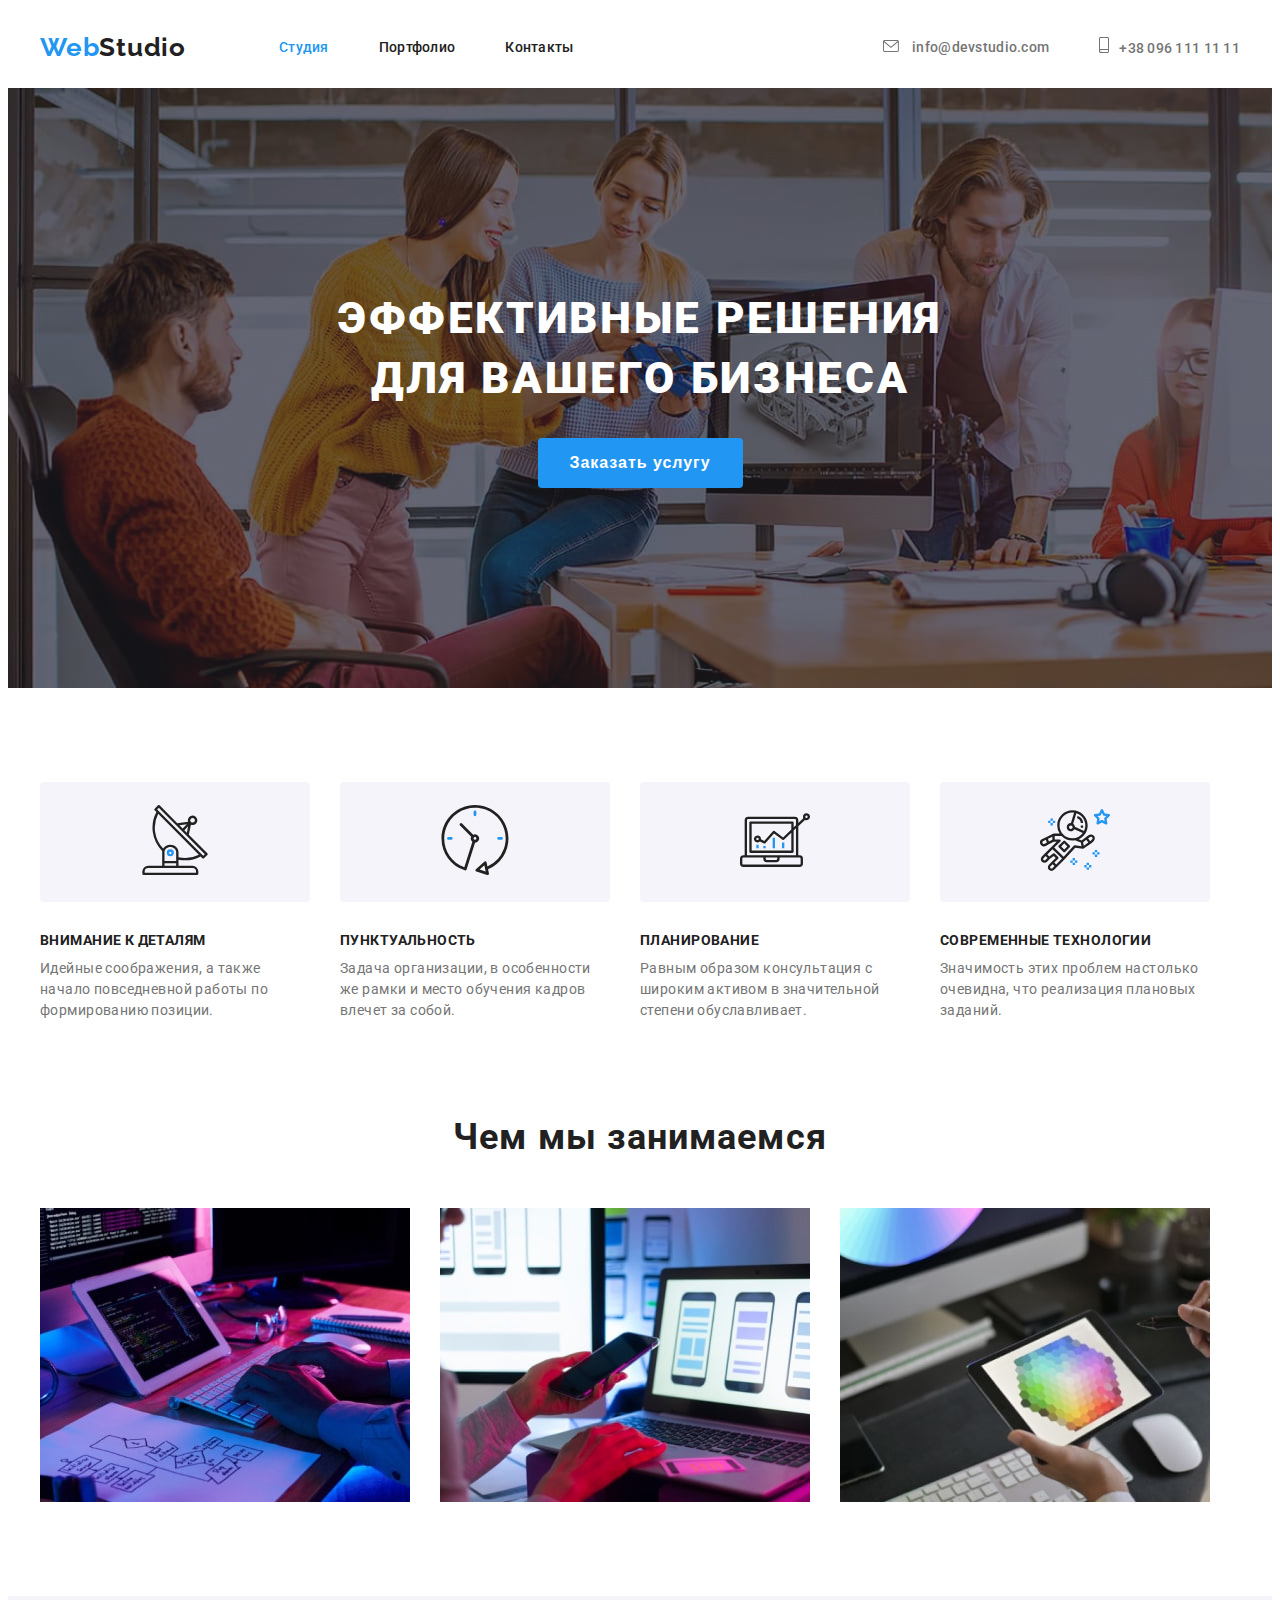
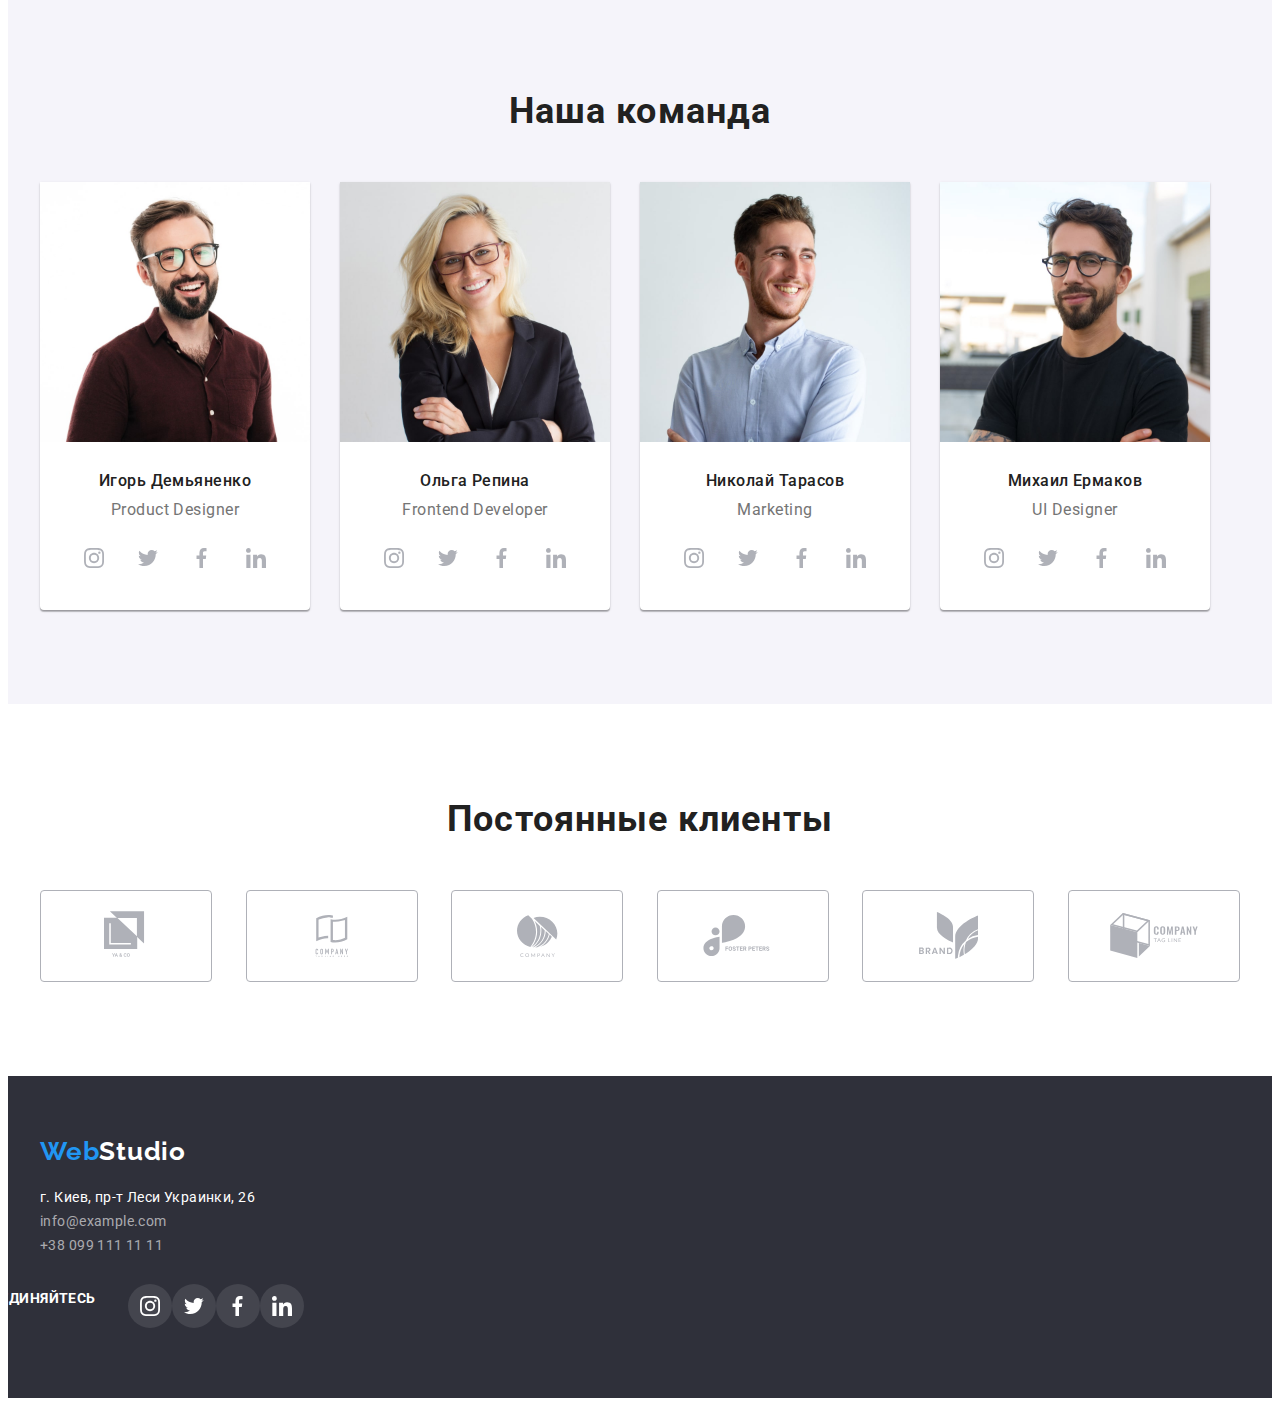
==== commit 0a91fc02: "Оптимизация изображений и оформление портфолио" ====
--- a/index.html
+++ b/index.html
@@ -280,6 +280,35 @@
                     <li><a class="contacts-footer-tel" href="tel:+380991111111">+38 099 111 11 11</a></li>
                 </ul>
               </address>
+              <!--Социфльные сети-->
+              <div class="footer-social">
+              <h4 class="footer-social-title">присоединяйтесь</h4>
+            <ul class="social-list-footer list">
+                <li class="social-list-item-footer">
+                    <a class="social-list-link-footer" href="#"><svg class="icon" width="20" height="20">
+                            <use href="./images/sprite.svg#icon-instagram"></use>
+                        </svg></a>
+                </li>
+                <li class="social-list-item-footer">
+                    <a class="social-list-link-footer" href="#"><svg class="icon" width="20" height="20">
+                            <use href="./images/sprite.svg#icon-twitter"></use>
+                        </svg></a>
+                </li>
+                <li class="social-list-item-footer">
+                    <a class="social-list-link-footer" href="#"><svg class="icon" width="20" height="20">
+                            <use href="./images/sprite.svg#icon-facebook"></use>
+                        </svg></a>
+                </li>
+                <li class="social-list-item-footer">
+                    <a class="social-list-link-footer" href="#"><svg class="icon" width="20" height="20">
+                            <use href="./images/sprite.svg#icon-linkedin"></use>
+                        </svg></a>
+                </li>
+            </ul>
+            </div>
+            </div>
+            </li>
+            </ul>
             </div>
            </footer>
 </body>
--- a/css/common.css
+++ b/css/common.css
@@ -107,6 +107,10 @@
 .site-nav-link {
   color: #212121;
 }
+.contacts-footer {
+  width: 231px;
+  margin-right: 70px;
+}
 .contacts-footer-list {
   padding-top: 20px;
   max-width: 231px;
@@ -125,4 +129,47 @@
   color: rgba(255, 255, 255, 0.6);
   text-decoration: none;
 }
+.footer-social {
+  display: flex;
+  justify-content: center;
+  align-items: center;
+  width: 206px;
+  min-height: 80px;
+}
+
+.footer-social-title {
+  font-weight: 700;
+  font-size: 14px;
+  line-height: 1.143;
+  letter-spacing: 0.03em;
+  text-transform: uppercase;
+  color: var(--secondary-color);
+}
+.social-list-footer {
+  display: flex;
+  justify-content: space-between;
+  margin-right: 32px;
+  margin-left: 32px;
+  margin-top: 16px;
+}
+.social-list-link-footer {
+  display: flex;
+  justify-content: center;
+  align-items: center;
+  width: 44px;
+  height: 44px;
+  border-radius: 50%;
+  background-color: rgba(255, 255, 255, 0.1);
+}
+.social-list-footer .icon {
+  fill: var(--secondary-color);
+}
+.social-list-link-footer:hover,
+.social-list-link-footer:focus {
+  background-color: var(--bg-color);
+}
+.social-list-link-footer:hover .icon,
+.social-list-link-footer:focus .icon {
+  fill: var(--secondary-color);
+}
 /* =====end-footer===== */
--- a/css/styles.css
+++ b/css/styles.css
@@ -330,5 +330,11 @@
   letter-spacing: 0.03em;
   color: var(--text-color);
 }
+.filter-item:hover,
+.filter-item:focus {
+  border: 1px solid #eeeeee;
+  box-shadow: 0px 1px 1px rgba(0, 0, 0, 0.12), 0px 4px 4px rgba(0, 0, 0, 0.06),
+    1px 4px 6px rgba(0, 0, 0, 0.16);
+}
 /* =====end-filtrs===== */
 /* =====end portfolio page===== */
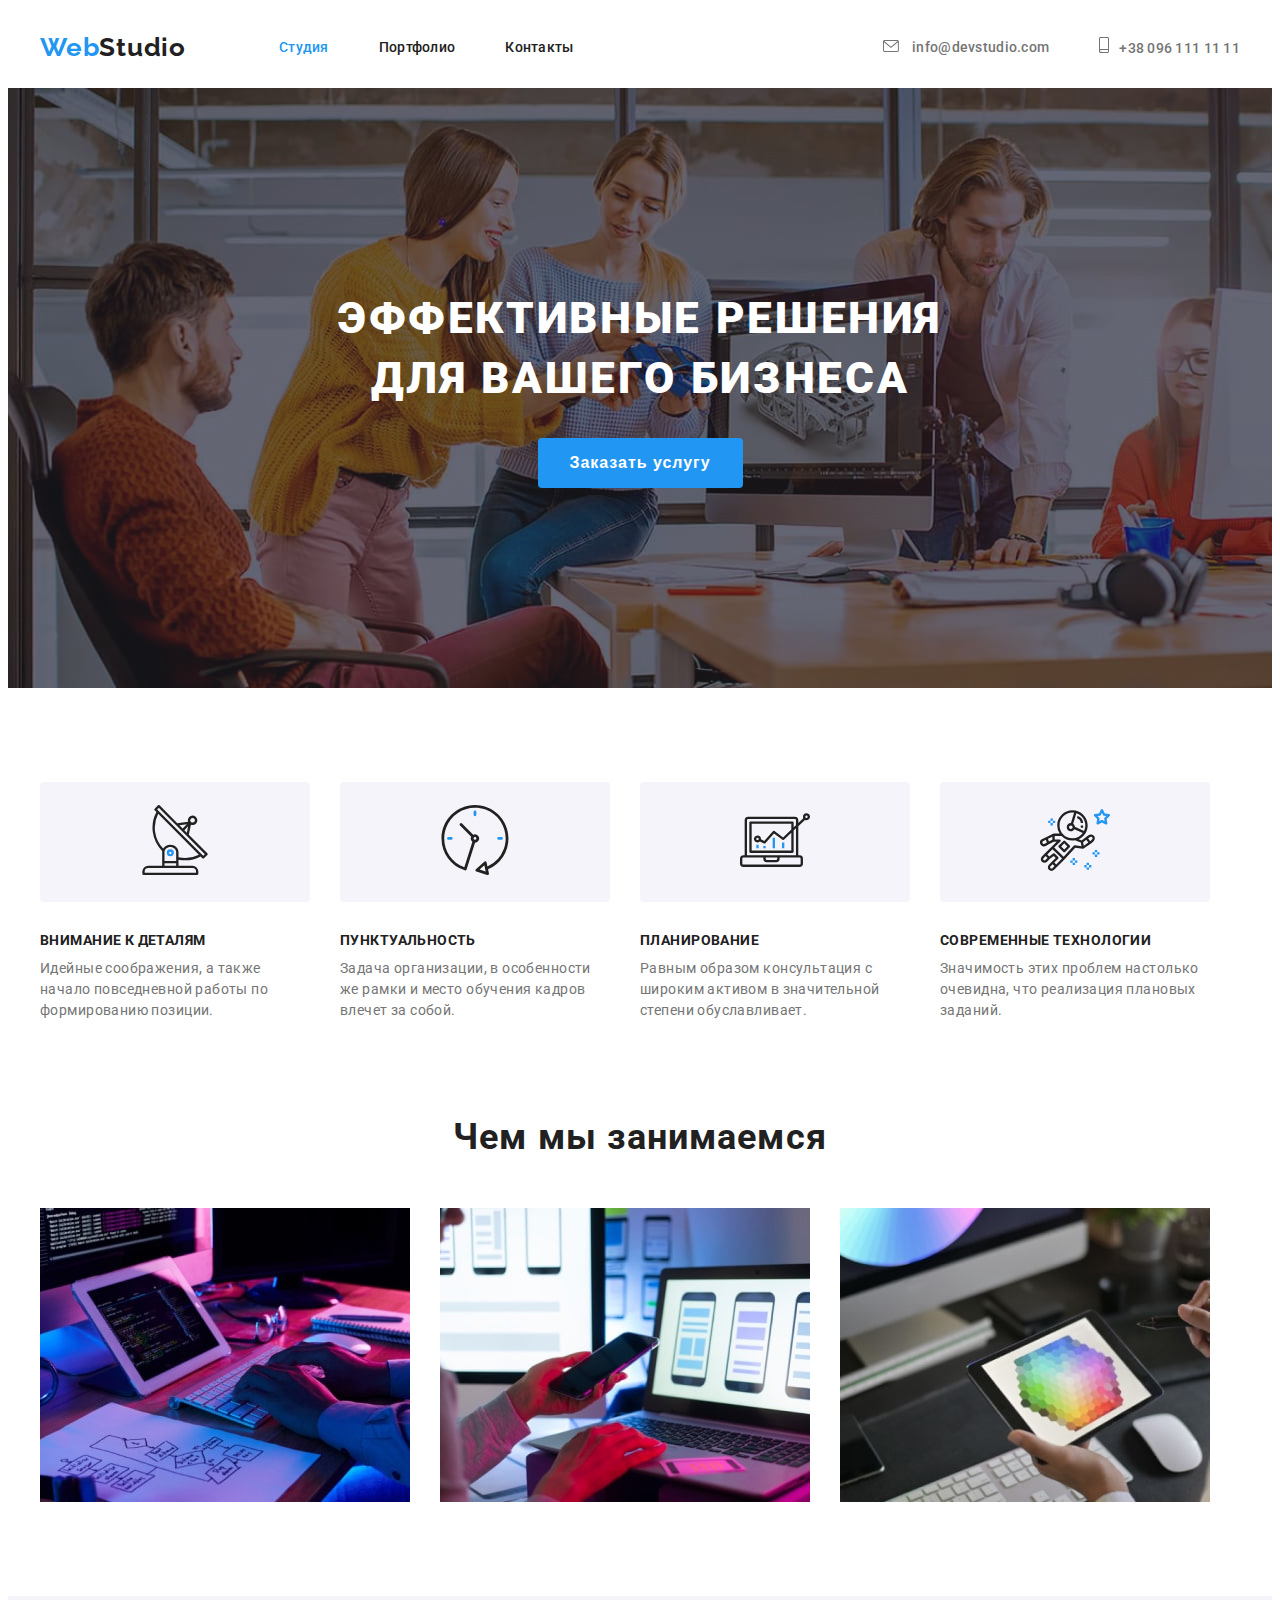
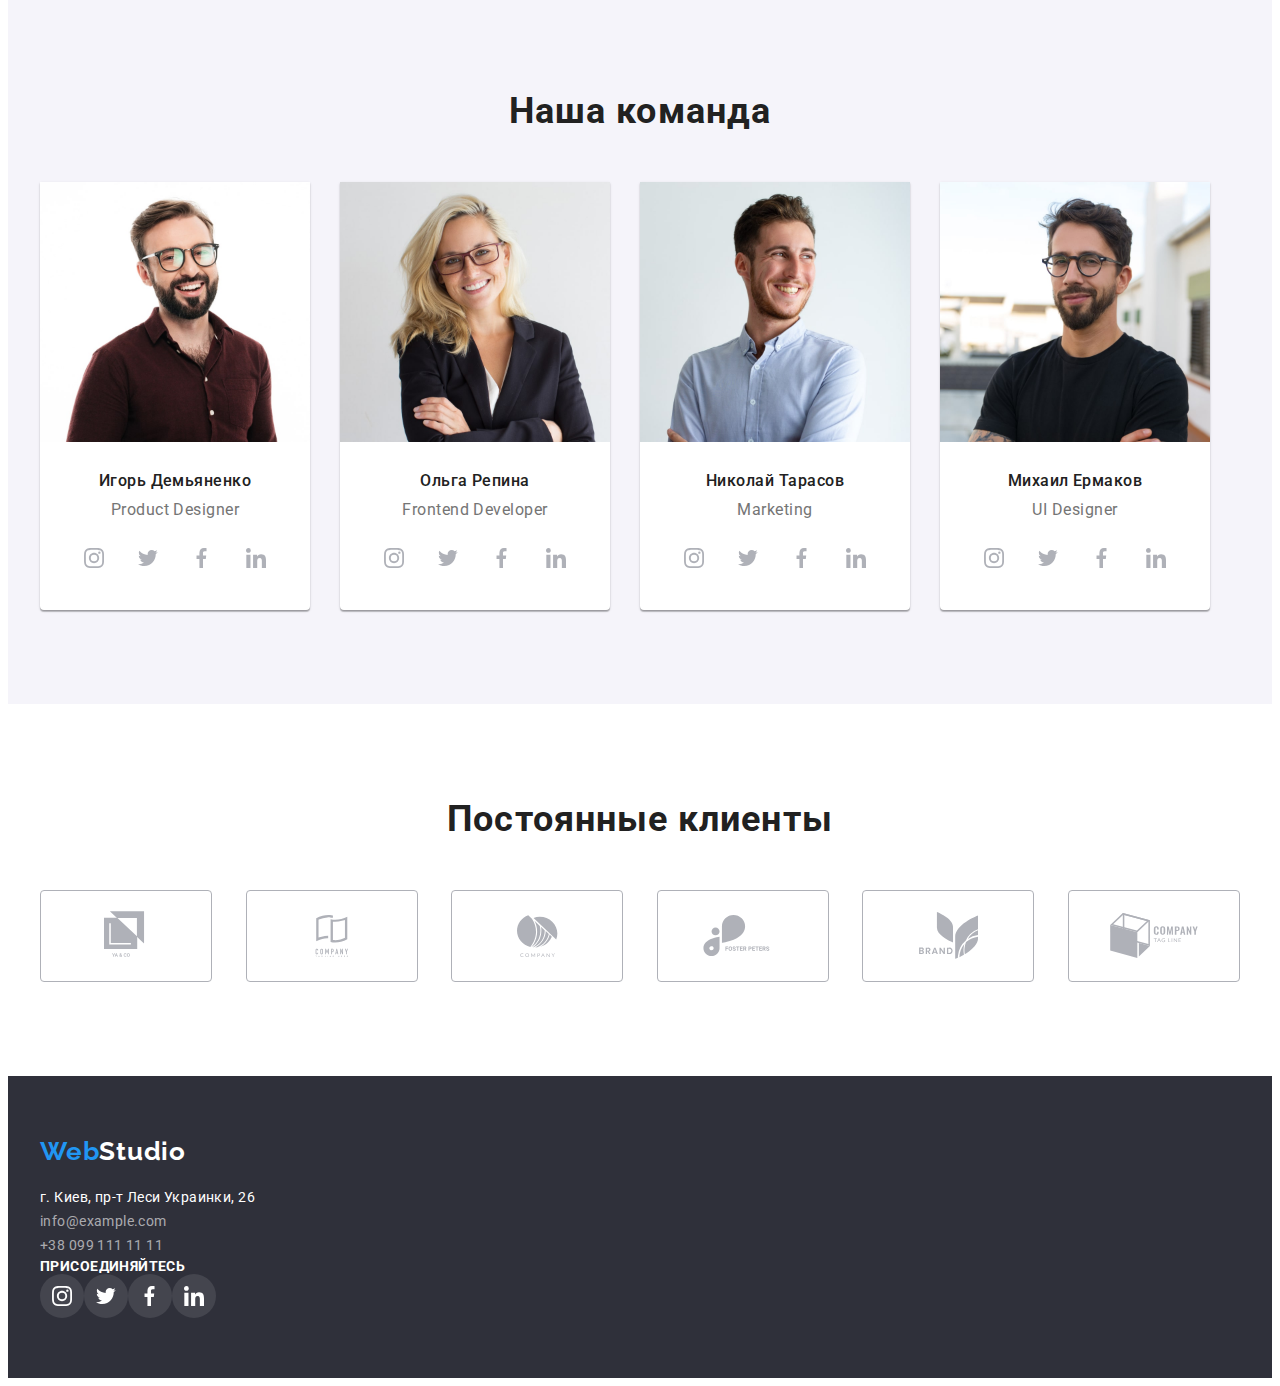
==== commit 6cdb5927: "Правки соц.сети подвал" ====
--- a/index.html
+++ b/index.html
@@ -281,7 +281,6 @@
                 </ul>
               </address>
               <!--Социфльные сети-->
-              <div class="footer-social">
               <h4 class="footer-social-title">присоединяйтесь</h4>
             <ul class="social-list-footer list">
                 <li class="social-list-item-footer">
@@ -305,8 +304,7 @@
                         </svg></a>
                 </li>
             </ul>
-            </div>
-            </div>
+                        </div>
             </li>
             </ul>
             </div>
--- a/css/common.css
+++ b/css/common.css
@@ -147,10 +147,8 @@
 }
 .social-list-footer {
   display: flex;
-  justify-content: space-between;
-  margin-right: 32px;
-  margin-left: 32px;
-  margin-top: 16px;
+  justify-content: flex-start;
+  align-items: center;
 }
 .social-list-link-footer {
   display: flex;
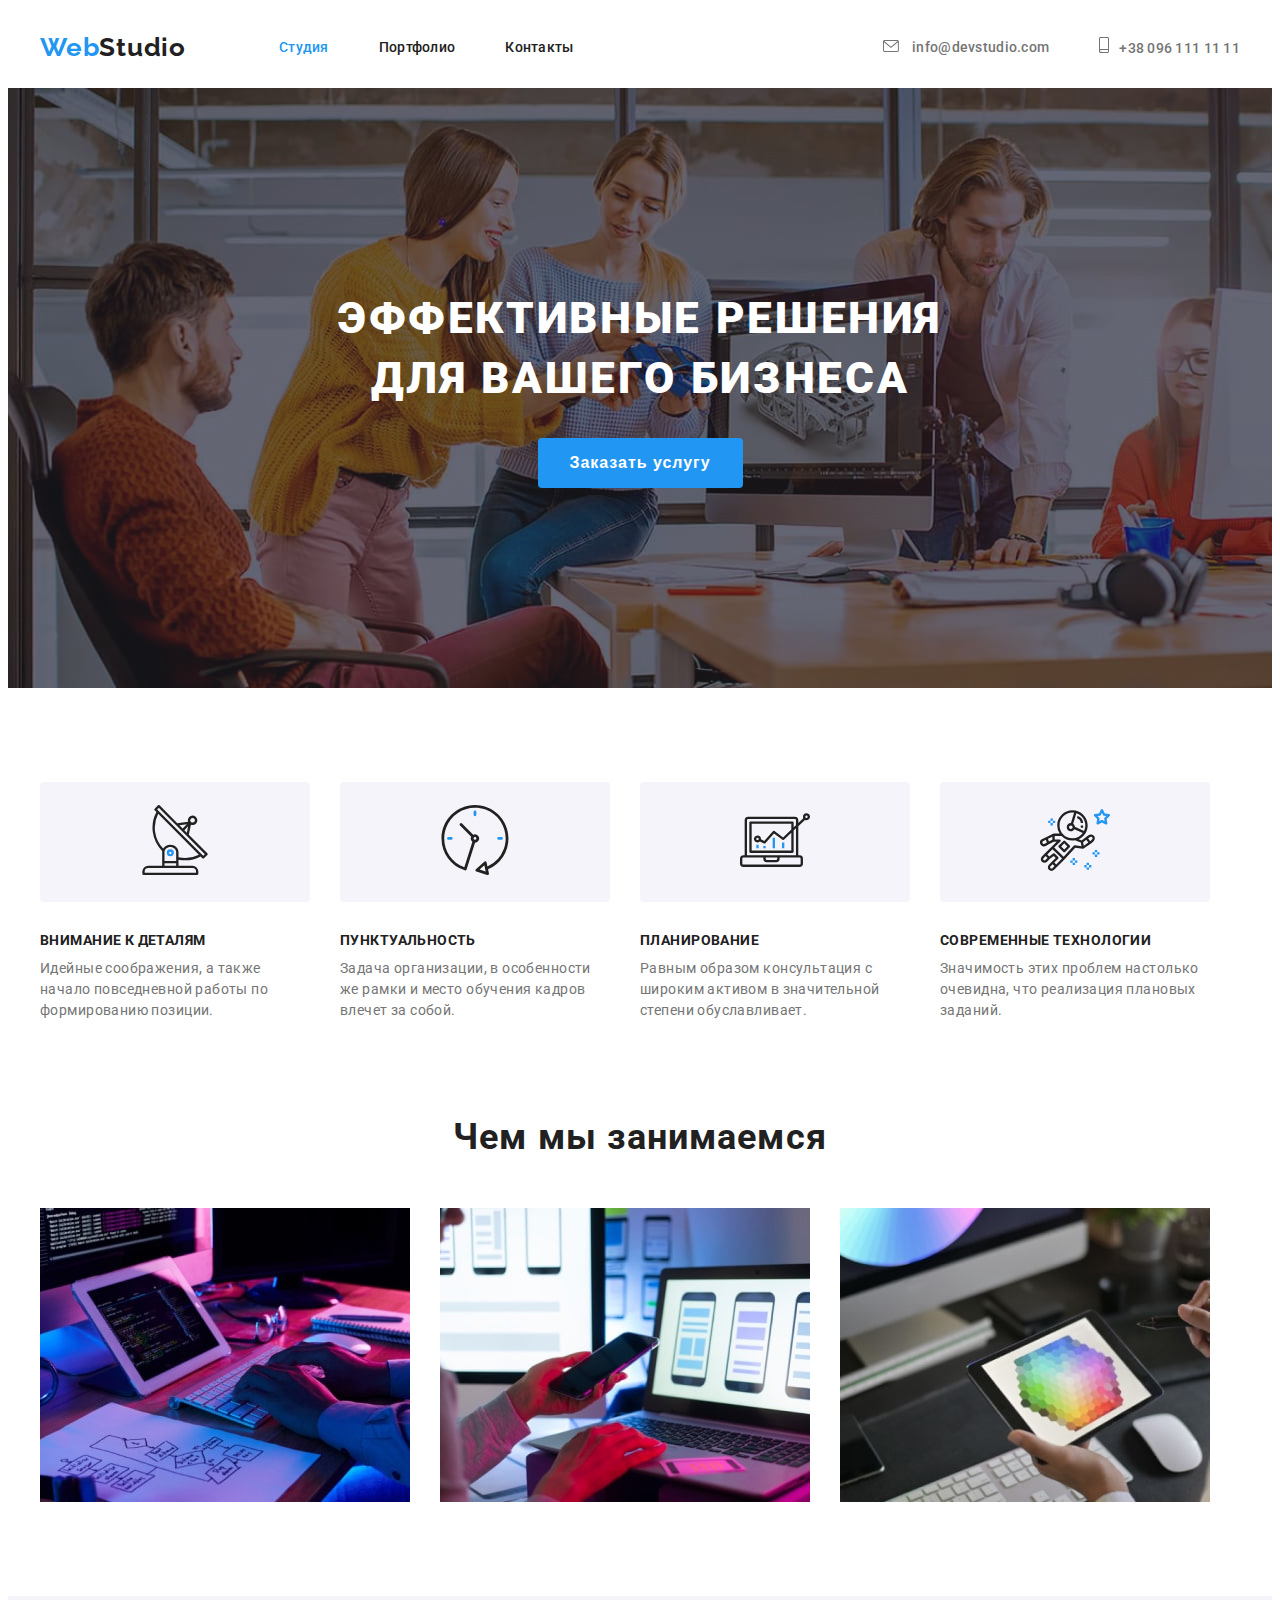
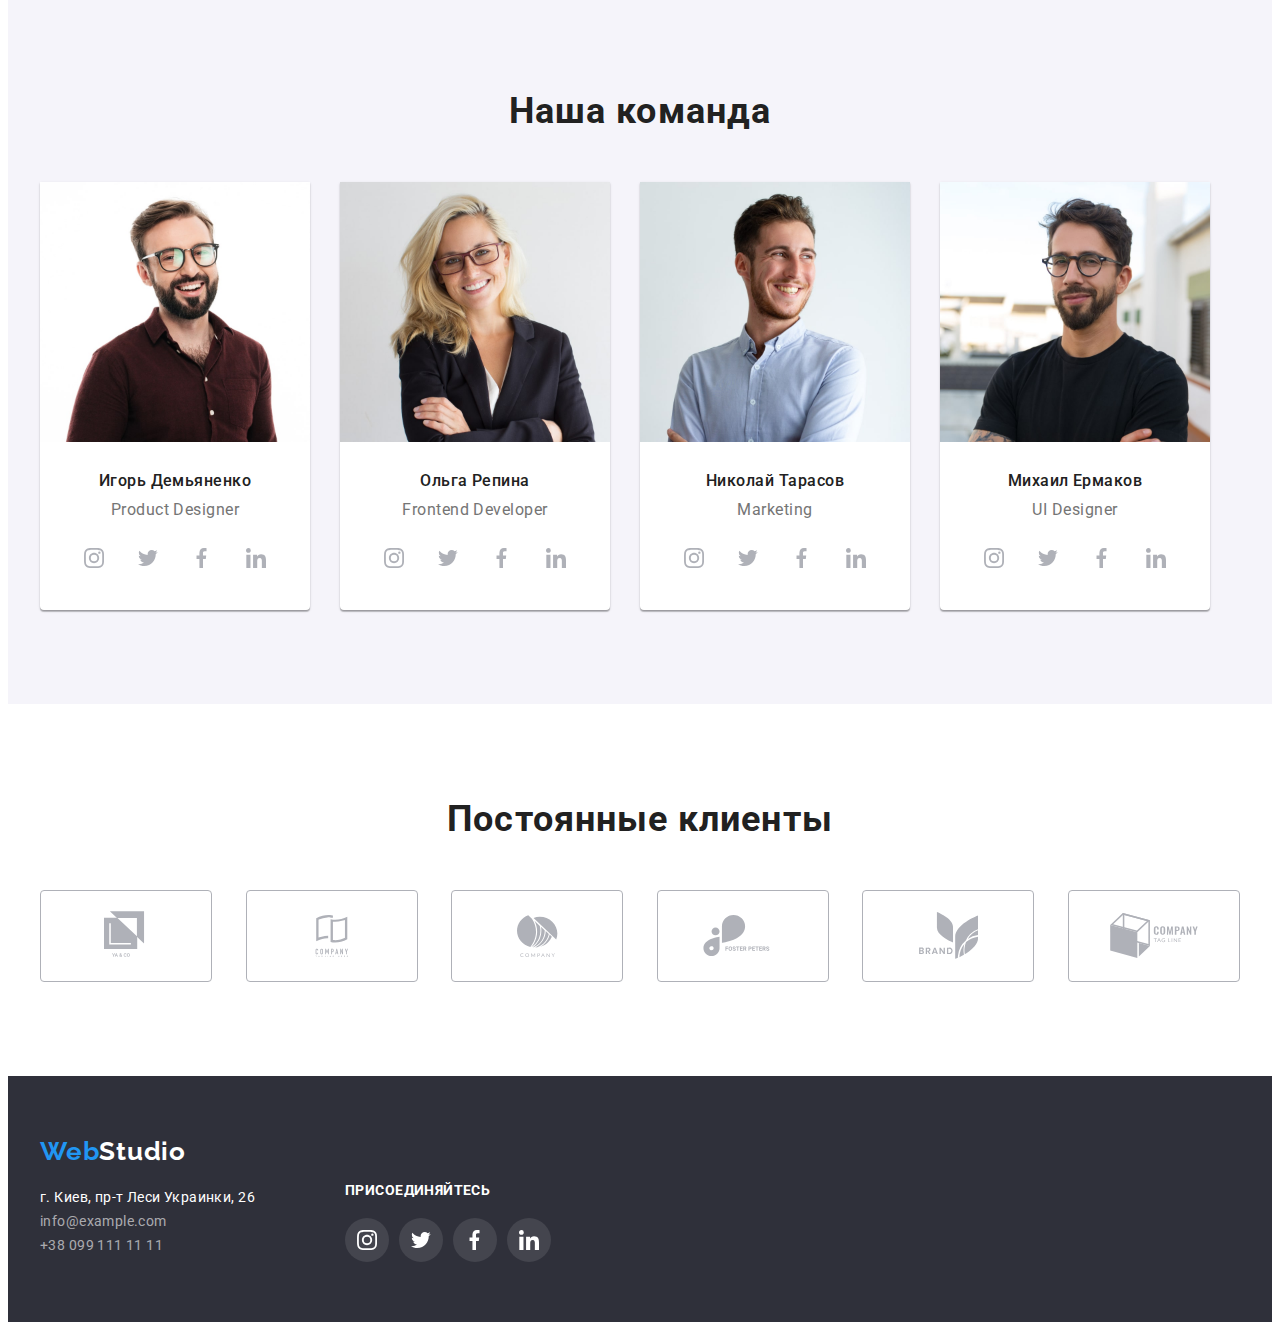
==== commit 0a4b30f2: "оформление подвала" ====
--- a/index.html
+++ b/index.html
@@ -270,6 +270,7 @@
            <!--Подвал-->
            <footer class="footer-section">
             <div class="container">
+                <div class="footer-adress">
                 <a class="logo-color" href="./index.html">Web<span class="logo-footer">Studio</span>
                 </a>
                <!--Контакты-->
@@ -280,7 +281,9 @@
                     <li><a class="contacts-footer-tel" href="tel:+380991111111">+38 099 111 11 11</a></li>
                 </ul>
               </address>
-              <!--Социфльные сети-->
+            </div>
+              <!--Социальные сети-->
+              <div class="social-footer">
               <h4 class="footer-social-title">присоединяйтесь</h4>
             <ul class="social-list-footer list">
                 <li class="social-list-item-footer">
@@ -304,9 +307,10 @@
                         </svg></a>
                 </li>
             </ul>
-                        </div>
+                        
             </li>
             </ul>
+            </div>
             </div>
            </footer>
 </body>
--- a/css/common.css
+++ b/css/common.css
@@ -100,16 +100,29 @@
   padding-top: 60px;
   padding-bottom: 60px;
 }
+.footer-adress {
+  display: inline-block;
+  width: 231px;
+  margin-right: 70px;
+}
+.social-footer {
+  display: inline-block;
+  width: 206px;
+  height: 80px;
+}
+.social-list-footer {
+  display: flex;
+  justify-content: space-between;
+}
+.social-list-item-footer {
+  justify-content: space-between;
+}
+
 .logo-footer {
   color: var(--secondary-color);
-  width: 145px;
 }
 .site-nav-link {
   color: #212121;
-}
-.contacts-footer {
-  width: 231px;
-  margin-right: 70px;
 }
 .contacts-footer-list {
   padding-top: 20px;
@@ -129,14 +142,6 @@
   color: rgba(255, 255, 255, 0.6);
   text-decoration: none;
 }
-.footer-social {
-  display: flex;
-  justify-content: center;
-  align-items: center;
-  width: 206px;
-  min-height: 80px;
-}
-
 .footer-social-title {
   font-weight: 700;
   font-size: 14px;
@@ -144,12 +149,9 @@
   letter-spacing: 0.03em;
   text-transform: uppercase;
   color: var(--secondary-color);
+  margin-bottom: 20px;
 }
-.social-list-footer {
-  display: flex;
-  justify-content: flex-start;
-  align-items: center;
-}
+
 .social-list-link-footer {
   display: flex;
   justify-content: center;
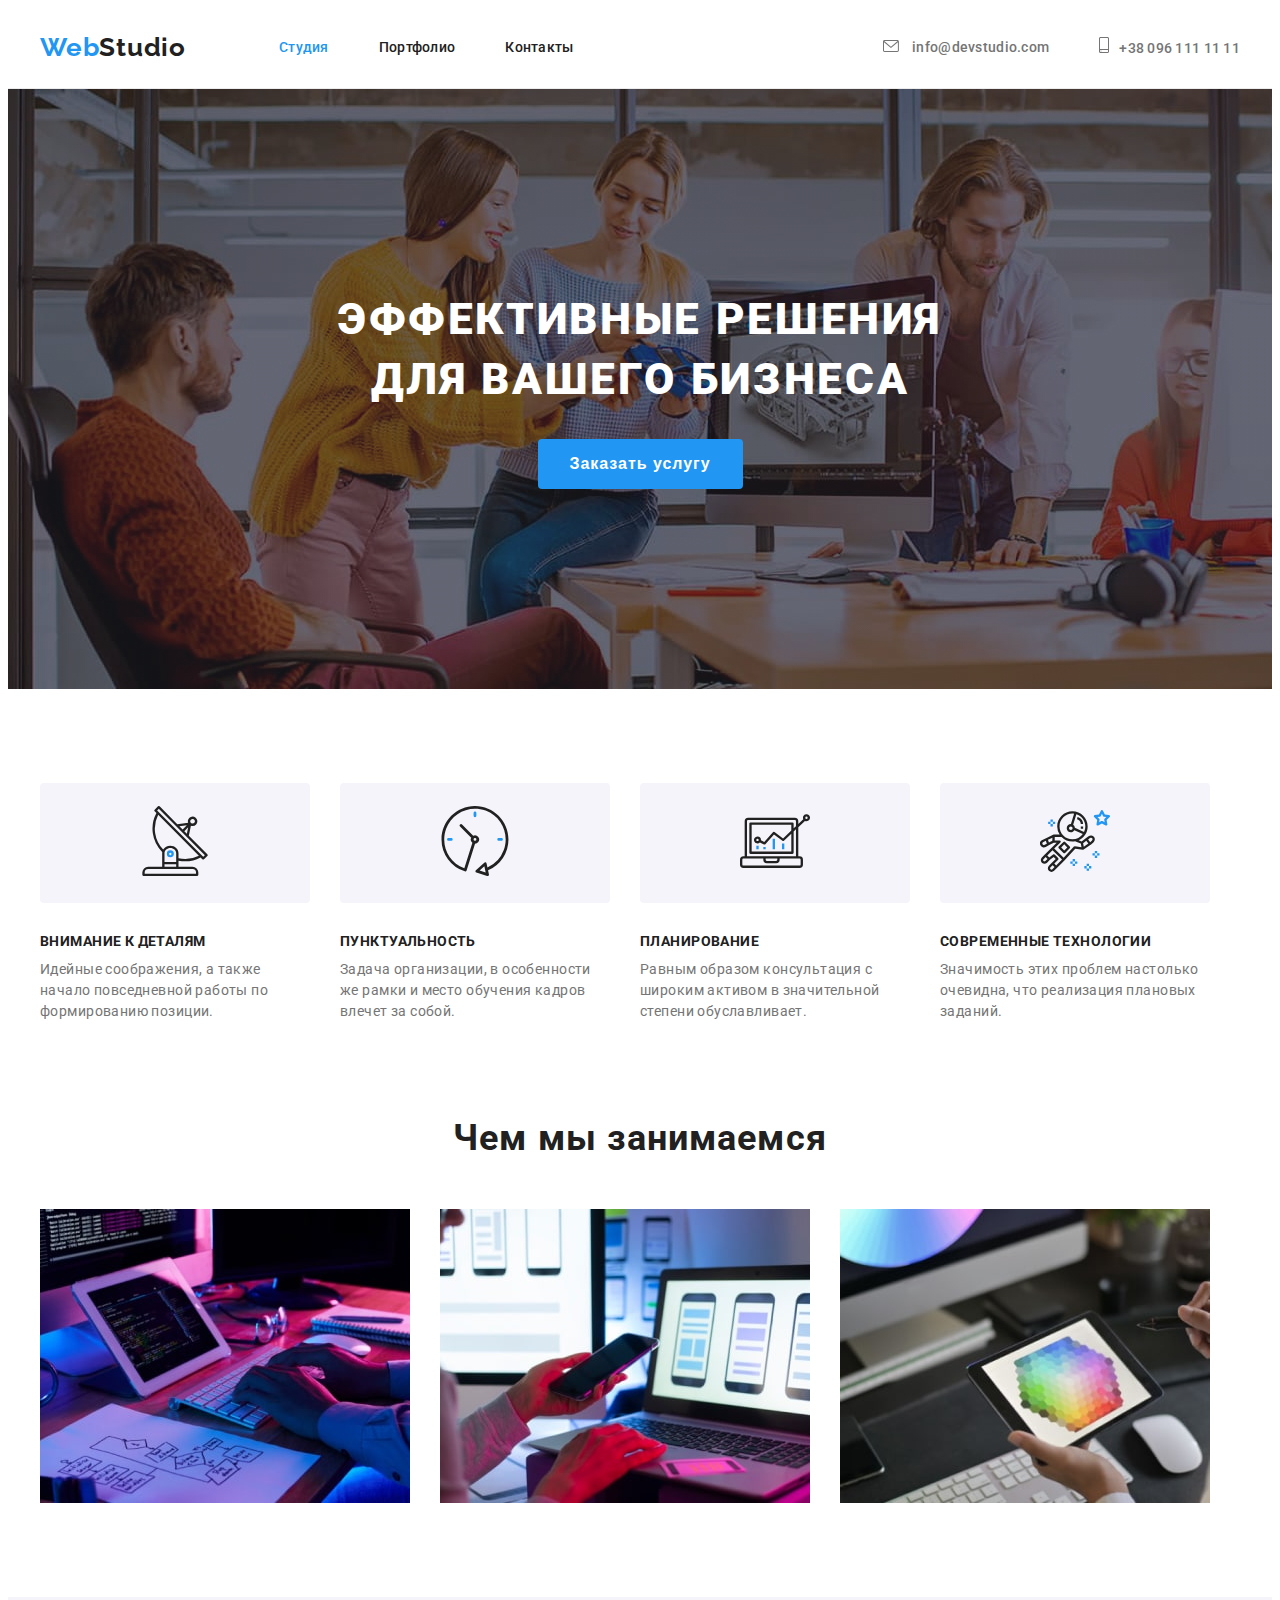
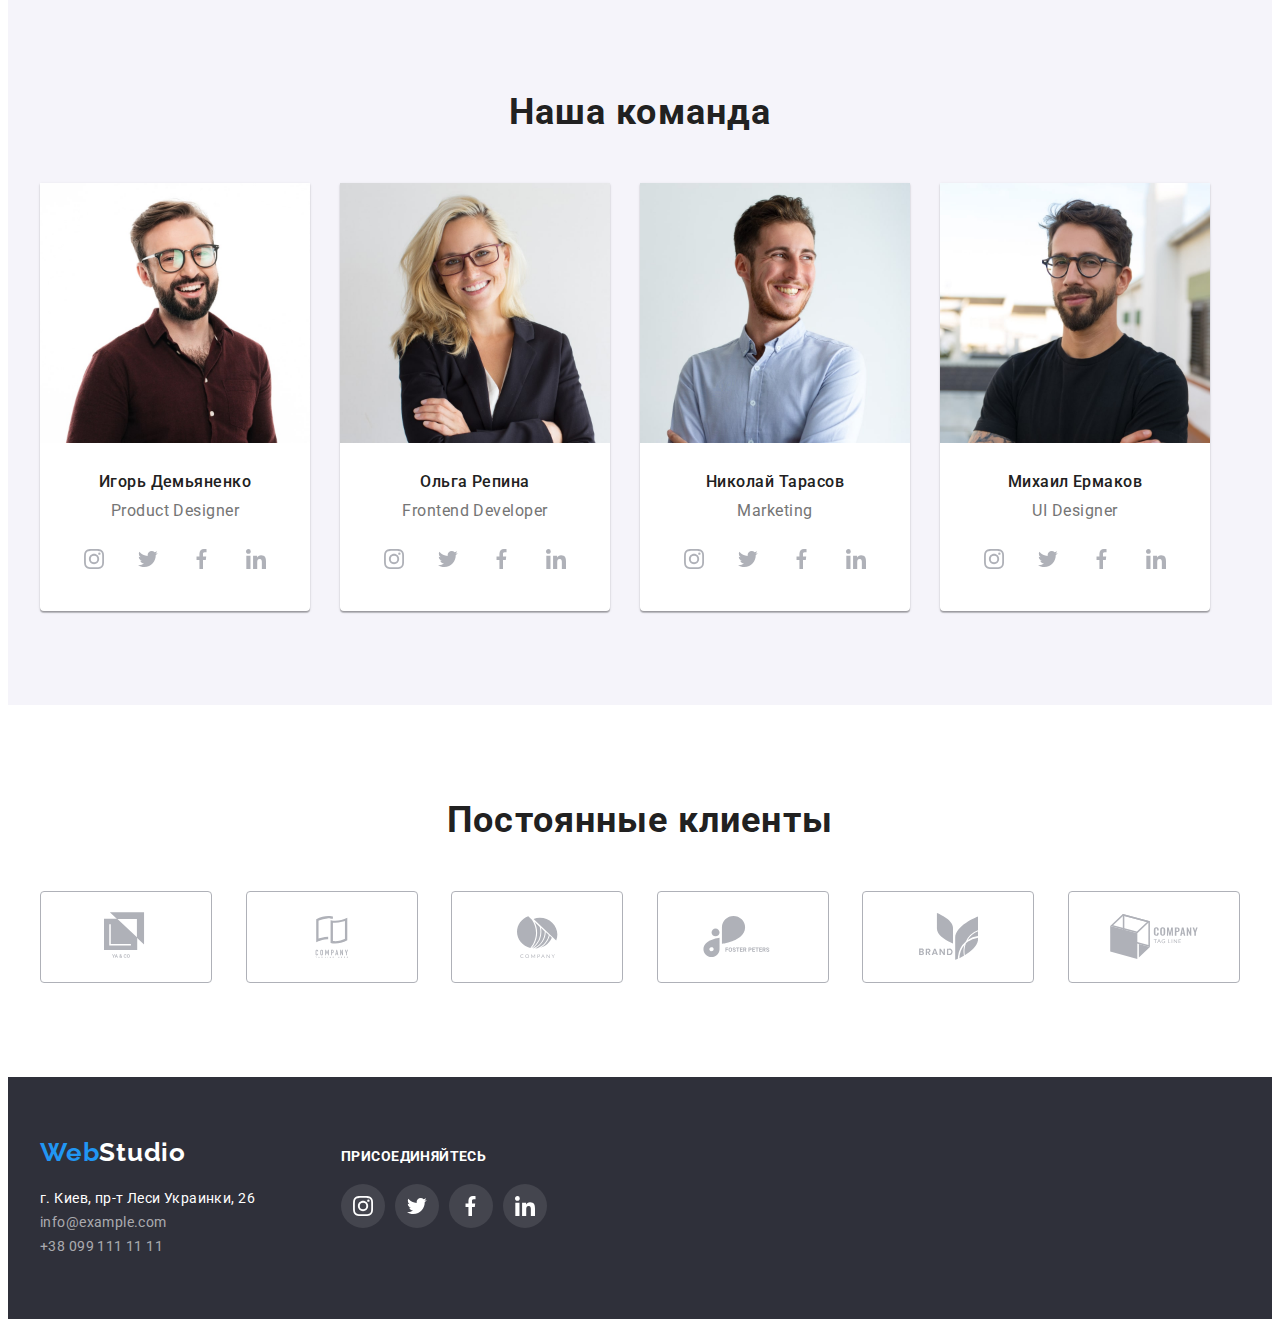
==== commit bfe0f98d: "Добавлена верхняя линия" ====
--- a/index.html
+++ b/index.html
@@ -306,10 +306,8 @@
                             <use href="./images/sprite.svg#icon-linkedin"></use>
                         </svg></a>
                 </li>
-            </ul>
-                        
-            </li>
-            </ul>
+            </ul>                     
+            
             </div>
             </div>
            </footer>
--- a/css/common.css
+++ b/css/common.css
@@ -48,6 +48,7 @@
   align-items: center;
   padding-top: 24px;
   padding-bottom: 25px;
+  border-bottom: 1px solid #ececec;
 }
 .container {
   width: 1200px;
@@ -100,15 +101,18 @@
   padding-top: 60px;
   padding-bottom: 60px;
 }
+.footer-section .container {
+  display: flex;
+  align-items: baseline;
+}
 .footer-adress {
-  display: inline-block;
   width: 231px;
+  align-items: baseline;
   margin-right: 70px;
 }
 .social-footer {
-  display: inline-block;
   width: 206px;
-  height: 80px;
+  align-items: baseline;
 }
 .social-list-footer {
   display: flex;
